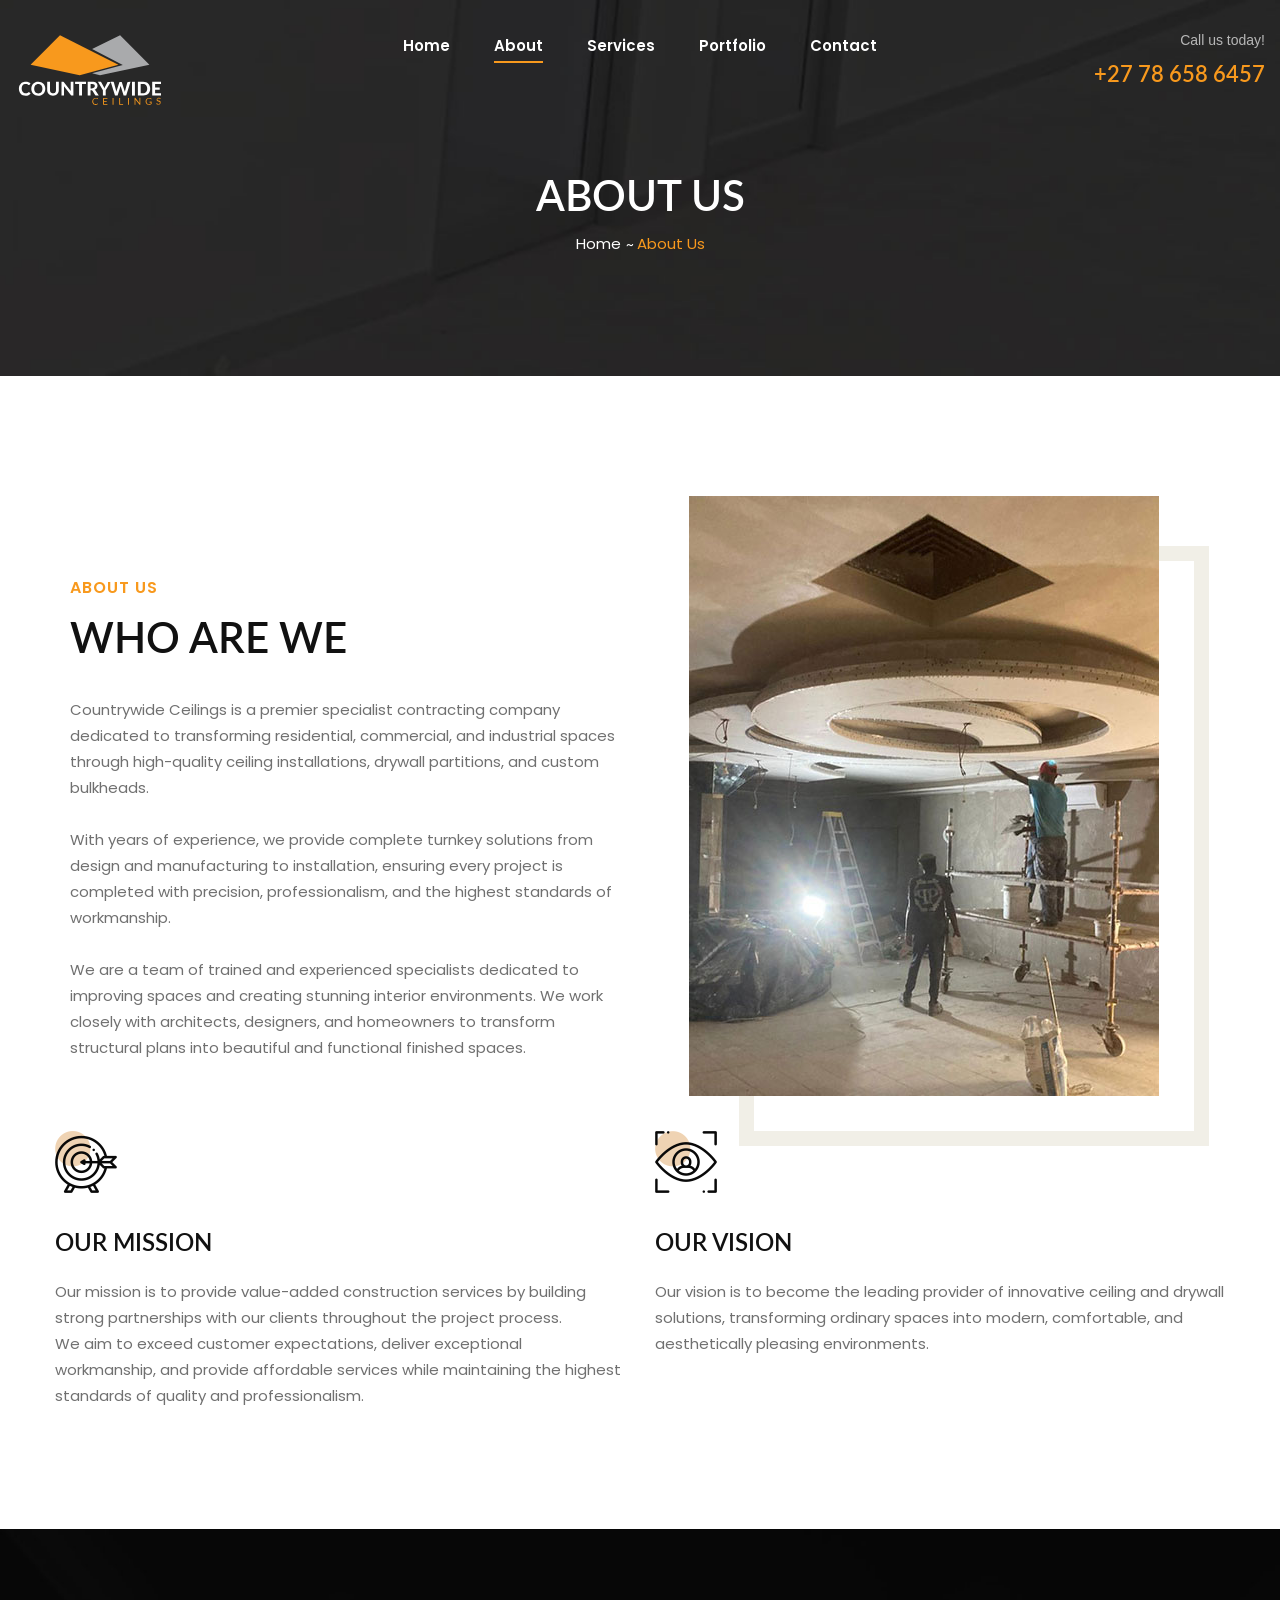
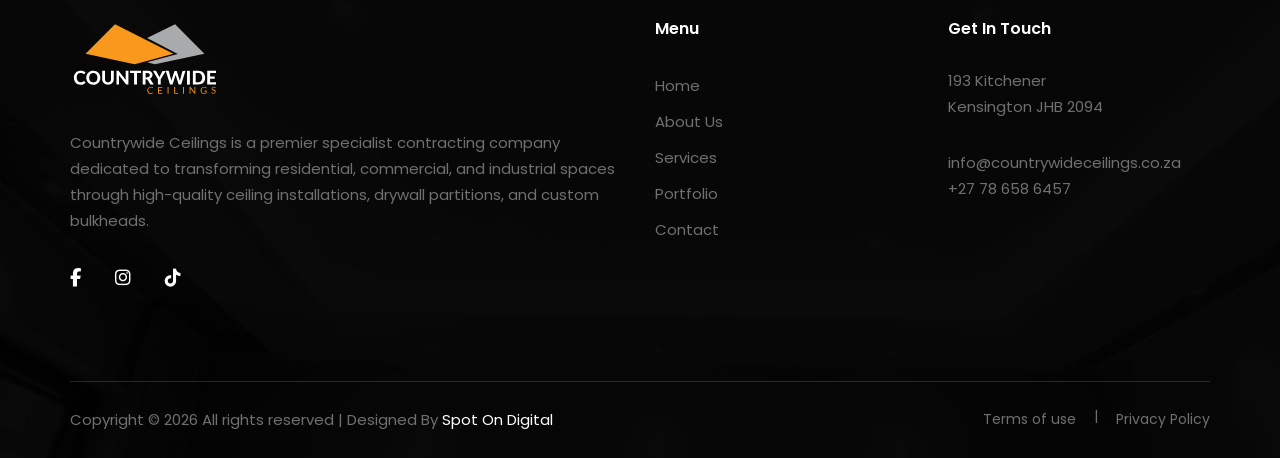
==== about.html @ bb330048 "Add files via upload" ====
<!DOCTYPE html>
<html lang="zxx">

<head>
    <meta charset="UTF-8">
    <meta name="description" content="Countrywide Ceilings">
    <meta name="keywords" content="Ceilingsl">
    <meta name="viewport" content="width=device-width, initial-scale=1.0">
    <meta http-equiv="X-UA-Compatible" content="ie=edge">
    <title>About Us</title>
    
    <!-- Favicon -->
    <link href="img/favicon.png" rel="icon">

    <!-- Google Font -->
    <link href="https://fonts.googleapis.com/css2?family=Poppins:wght@300;400;500;600;700;800;900&display=swap"
    rel="stylesheet">
    <link href="https://fonts.googleapis.com/css2?family=Lato:wght@300;400;700;900&display=swap" rel="stylesheet">

    <!-- Css Styles -->
    <link rel="stylesheet" href="css/bootstrap.min.css" type="text/css">
    <link rel="stylesheet" href="css/font-awesome.min.css" type="text/css">
    <link rel="stylesheet" href="css/elegant-icons.css" type="text/css">
    <link rel="stylesheet" href="css/owl.carousel.min.css" type="text/css">
    <link rel="stylesheet" href="css/slicknav.min.css" type="text/css">
    <link rel="stylesheet" href="css/slick.css" type="text/css">
    <link rel="stylesheet" href="css/style.css" type="text/css">
    <link rel="stylesheet" href="https://cdnjs.cloudflare.com/ajax/libs/font-awesome/6.5.0/css/all.min.css">
</head>

<body>
    <!-- Page Preloder -->
    <div id="preloder">
        <div class="loader"></div>
    </div>

    <!-- Offcanvas Menu Begin -->
    <div class="offcanvas-menu-overlay"></div>
    <div class="offcanvas-menu-wrapper">
        <div class="offcanvas__logo">
            <a href="#"><img src="img/logo.png" alt=""></a>
        </div>
        <div id="mobile-menu-wrap"></div>
        <div class="offcanvas__widget">
            <span>Call us for any questions</span>
            <h4>+01 123 456 789</h4>
        </div>
    </div>
    <!-- Offcanvas Menu End -->

    <!-- Header Section Begin -->
    <header class="header">
        <div class="container-fluid">
            <div class="row">
                <div class="col-lg-3">
                    <div class="header__logo">
                        <a href="#"><img src="img/logo-white.svg" alt="Logo" style="display:block;width:150px;height:80px;"></a>
                    </div>
                </div>
                <div class="col-lg-6">
                    <nav class="header__menu mobile-menu">
                        <ul>
                            <li><a href="index.html">Home</a></li> 
                            <li class="active"><a href="about.html">About</a></li>
                            <li><a href="services.html">Services</a></li>
                            <li><a href="#">Portfolio</a>
                                <ul class="dropdown">
                                    <li><a href="ceilings.html">Ceilings</a></li>
                                    <li><a href="bulkhead.html">Bulkhead Designs</a></li>
                                    <li><a href="drywall.html">Drywall</a></li>
                                    <li><a href="venetian-paint.html">Venetian Plaster</a></li>
                                </ul>
                            </li>
                            <li><a href="contact.html">Contact</a></li>
                        </ul>
                    </nav>
                </div>
                <div class="col-lg-3">
                    <div class="header__widget">
                        <span>Call us today!</span>
                        <h4>+27 78 658 6457</h4>
                    </div>
                </div>
            </div>
            <div class="canvas__open"><i class="fa fa-bars"></i></div>
        </div>
    </header>
    <!-- Header Section End -->

    <!-- Breadcrumb Section Begin -->
    <div class="breadcrumb-option spad set-bg" data-setbg="img/breadcrumb-bg.jpg">
        <div class="container">
            <div class="row">
                <div class="col-lg-12 text-center">
                    <div class="breadcrumb__text">
                        <h2>About Us</h2>
                        <div class="breadcrumb__links">
                            <a href="./index.html">Home</a>
                            <span>About Us</span>
                        </div>
                    </div>
                </div>
            </div>
        </div>
    </div>
    <!-- Breadcrumb Section End -->

    <!-- About Page Section Begin -->
    <section class="about-page spad">
        <div class="container">
            <div class="row">
                <div class="col-lg-6">
                    <div class="about__text">
                        <div class="section-title">
                            <span>About Us</span>
                            <h2>who are we</h2>
                        </div>
                        <div class="about__para__text">
                            <p>Countrywide Ceilings is a premier specialist contracting company dedicated to transforming residential, commercial, and industrial spaces through high-quality ceiling installations, drywall partitions, and custom bulkheads.</p>
                            <p>With years of experience, we provide complete turnkey solutions from design and manufacturing to installation, ensuring every project is completed with precision, professionalism, and the highest standards of workmanship.</p>
                            <p>We are a team of trained and experienced specialists dedicated to improving
          spaces and creating stunning interior environments. We work closely with
          architects, designers, and homeowners to transform structural plans into
          beautiful and functional finished spaces.</p>
                        </div>
                   
                    </div>
                </div>
                <div class="col-lg-6">
                    <div class="about__pic">
                        <div class="about__pic__inner">
                            <img src="img/about-pic.jpg" alt="">
                        </div>
                    </div>
                </div>
               
                   
                        
                        <div class="row">
                            <div class="col-lg-6 col-md-6 col-sm-6">
                                <div class="services__item">
                                    <img src="img/services/services-5.png" alt="">
                                    <h4>Our Mission</h4>
                                    <p>Our mission is to provide value-added construction services by building
          strong partnerships with our clients throughout the project process.</p>
                                    <p>
          We aim to exceed customer expectations, deliver exceptional workmanship,
          and provide affordable services while maintaining the highest standards
          of quality and professionalism.
        </p>
                                </div>
                            </div>
                            <div class="col-lg-6 col-md-6 col-sm-6">
                                <div class="services__item">
                                    <img src="img/services/services-6.png" alt="">
                                    <h4>Our Vision</h4>
                                    <p>Our vision is to become the leading provider of innovative ceiling and
          drywall solutions, transforming ordinary spaces into modern, comfortable,
          and aesthetically pleasing environments.</p>
                                </div>
                            </div>
                        </div>
                  
              
            </div>
        </div>
    </section>
    <!-- About Page Section End -->

   
    <!-- Footer Section Begin -->
    <footer class="footer set-bg" data-setbg="img/footer-bg.jpg">
        <div class="container">
            
            <div class="row">
                <div class="col-md-6">
                    <div class="footer__about">
                        <div class="footer__logo">
                            <a href="#"><img src="img/logo-white.svg" alt="Logo" style="display:block;width:150px;height:80px;"></a>
                        </div>
                        <p>Countrywide Ceilings is a premier specialist contracting company dedicated to transforming residential, commercial, and industrial spaces through high-quality ceiling installations, drywall partitions, and custom bulkheads.</p>
                        
                        <div class="footer__social">
                        <a href="#"><i class="fab fa-facebook-f"></i></a>
                        <a href="#"><i class="fab fa-instagram"></i></a>
                        <a href="#"><i class="fab fa-tiktok"></i></a>
                    </div>
                    </div>
                </div>
                <div class="col-md-3">
                    <div class="footer__widget">
                        <h6>Menu</h6>
                        <ul><li><a href="#">Home</a></li>
                            <li><a href="#">About Us</a></li>
                            <li><a href="#">Services</a></li>
                            <li><a href="#">Portfolio</a></li>
                            <li><a href="#">Contact</a></li>
                            
                        </ul>
                    </div>
                </div>
                
                <div class="col-md-3">
                    <div class="footer__address">
                        <h6>Get In Touch</h6>
                        <p>193 Kitchener  <br />Kensington JHB 2094</p>
                        <ul>
                            <li>info@countrywideceilings.co.za</li>
                            <li>+27 78 658 6457</li>
                        </ul>
                    </div>
                </div>
            </div>
            <div class="copyright">
                <div class="row">
                    <div class="col-lg-8 col-md-7">
                        <div class="copyright__text">
                            <p>Copyright © <script>
                                document.write(new Date().getFullYear());
                            </script> All rights reserved | Designed By <a href="https://spotondigital.co.za"
                            target="_blank">Spot On Digital</a>
                        </p>
                    </div>
                </div>
                <div class="col-lg-4 col-md-5">
                    <div class="copyright__widget">
                        <a href="#">Terms of use</a>
                        <a href="#">Privacy Policy</a>
                    </div>
                </div>
            </div>
        </div>
    </div>
</footer>
<!-- Footer Section End -->

<!-- Js Plugins -->
<script src="js/jquery-3.3.1.min.js"></script>
<script src="js/bootstrap.min.js"></script>
<script src="js/jquery.slicknav.js"></script>
<script src="js/owl.carousel.min.js"></script>
<script src="js/slick.min.js"></script>
<script src="js/main.js"></script>
</body>

</html>
---- css/elegant-icons.css ----
@font-face {
	font-family: 'ElegantIcons';
	src:url('../fonts/ElegantIcons.eot');
	src:url('../fonts/ElegantIcons.eot?#iefix') format('embedded-opentype'),
		url('../fonts/ElegantIcons.woff') format('woff'),
		url('../fonts/ElegantIcons.ttf') format('truetype'),
		url('../fonts/ElegantIcons.svg#ElegantIcons') format('svg');
	font-weight: normal;
	font-style: normal;
}

/* Use the following CSS code if you want to use data attributes for inserting your icons */
[data-icon]:before {
	font-family: 'ElegantIcons';
	content: attr(data-icon);
	speak: none;
	font-weight: normal;
	font-variant: normal;
	text-transform: none;
	line-height: 1;
	-webkit-font-smoothing: antialiased;
	-moz-osx-font-smoothing: grayscale;
}

/* Use the following CSS code if you want to have a class per icon */
/*
Instead of a list of all class selectors,
you can use the generic selector below, but it's slower:
[class*="your-class-prefix"] {
*/
.arrow_up, .arrow_down, .arrow_left, .arrow_right, .arrow_left-up, .arrow_right-up, .arrow_right-down, .arrow_left-down, .arrow-up-down, .arrow_up-down_alt, .arrow_left-right_alt, .arrow_left-right, .arrow_expand_alt2, .arrow_expand_alt, .arrow_condense, .arrow_expand, .arrow_move, .arrow_carrot-up, .arrow_carrot-down, .arrow_carrot-left, .arrow_carrot-right, .arrow_carrot-2up, .arrow_carrot-2down, .arrow_carrot-2left, .arrow_carrot-2right, .arrow_carrot-up_alt2, .arrow_carrot-down_alt2, .arrow_carrot-left_alt2, .arrow_carrot-right_alt2, .arrow_carrot-2up_alt2, .arrow_carrot-2down_alt2, .arrow_carrot-2left_alt2, .arrow_carrot-2right_alt2, .arrow_triangle-up, .arrow_triangle-down, .arrow_triangle-left, .arrow_triangle-right, .arrow_triangle-up_alt2, .arrow_triangle-down_alt2, .arrow_triangle-left_alt2, .arrow_triangle-right_alt2, .arrow_back, .icon_minus-06, .icon_plus, .icon_close, .icon_check, .icon_minus_alt2, .icon_plus_alt2, .icon_close_alt2, .icon_check_alt2, .icon_zoom-out_alt, .icon_zoom-in_alt, .icon_search, .icon_box-empty, .icon_box-selected, .icon_minus-box, .icon_plus-box, .icon_box-checked, .icon_circle-empty, .icon_circle-slelected, .icon_stop_alt2, .icon_stop, .icon_pause_alt2, .icon_pause, .icon_menu, .icon_menu-square_alt2, .icon_menu-circle_alt2, .icon_ul, .icon_ol, .icon_adjust-horiz, .icon_adjust-vert, .icon_document_alt, .icon_documents_alt, .icon_pencil, .icon_pencil-edit_alt, .icon_pencil-edit, .icon_folder-alt, .icon_folder-open_alt, .icon_folder-add_alt, .icon_info_alt, .icon_error-oct_alt, .icon_error-circle_alt, .icon_error-triangle_alt, .icon_question_alt2, .icon_question, .icon_comment_alt, .icon_chat_alt, .icon_vol-mute_alt, .icon_volume-low_alt, .icon_volume-high_alt, .icon_quotations, .icon_quotations_alt2, .icon_clock_alt, .icon_lock_alt, .icon_lock-open_alt, .icon_key_alt, .icon_cloud_alt, .icon_cloud-upload_alt, .icon_cloud-download_alt, .icon_image, .icon_images, .icon_lightbulb_alt, .icon_gift_alt, .icon_house_alt, .icon_genius, .icon_mobile, .icon_tablet, .icon_laptop, .icon_desktop, .icon_camera_alt, .icon_mail_alt, .icon_cone_alt, .icon_ribbon_alt, .icon_bag_alt, .icon_creditcard, .icon_cart_alt, .icon_paperclip, .icon_tag_alt, .icon_tags_alt, .icon_trash_alt, .icon_cursor_alt, .icon_mic_alt, .icon_compass_alt, .icon_pin_alt, .icon_pushpin_alt, .icon_map_alt, .icon_drawer_alt, .icon_toolbox_alt, .icon_book_alt, .icon_calendar, .icon_film, .icon_table, .icon_contacts_alt, .icon_headphones, .icon_lifesaver, .icon_piechart, .icon_refresh, .icon_link_alt, .icon_link, .icon_loading, .icon_blocked, .icon_archive_alt, .icon_heart_alt, .icon_star_alt, .icon_star-half_alt, .icon_star, .icon_star-half, .icon_tools, .icon_tool, .icon_cog, .icon_cogs, .arrow_up_alt, .arrow_down_alt, .arrow_left_alt, .arrow_right_alt, .arrow_left-up_alt, .arrow_right-up_alt, .arrow_right-down_alt, .arrow_left-down_alt, .arrow_condense_alt, .arrow_expand_alt3, .arrow_carrot_up_alt, .arrow_carrot-down_alt, .arrow_carrot-left_alt, .arrow_carrot-right_alt, .arrow_carrot-2up_alt, .arrow_carrot-2dwnn_alt, .arrow_carrot-2left_alt, .arrow_carrot-2right_alt, .arrow_triangle-up_alt, .arrow_triangle-down_alt, .arrow_triangle-left_alt, .arrow_triangle-right_alt, .icon_minus_alt, .icon_plus_alt, .icon_close_alt, .icon_check_alt, .icon_zoom-out, .icon_zoom-in, .icon_stop_alt, .icon_menu-square_alt, .icon_menu-circle_alt, .icon_document, .icon_documents, .icon_pencil_alt, .icon_folder, .icon_folder-open, .icon_folder-add, .icon_folder_upload, .icon_folder_download, .icon_info, .icon_error-circle, .icon_error-oct, .icon_error-triangle, .icon_question_alt, .icon_comment, .icon_chat, .icon_vol-mute, .icon_volume-low, .icon_volume-high, .icon_quotations_alt, .icon_clock, .icon_lock, .icon_lock-open, .icon_key, .icon_cloud, .icon_cloud-upload, .icon_cloud-download, .icon_lightbulb, .icon_gift, .icon_house, .icon_camera, .icon_mail, .icon_cone, .icon_ribbon, .icon_bag, .icon_cart, .icon_tag, .icon_tags, .icon_trash, .icon_cursor, .icon_mic, .icon_compass, .icon_pin, .icon_pushpin, .icon_map, .icon_drawer, .icon_toolbox, .icon_book, .icon_contacts, .icon_archive, .icon_heart, .icon_profile, .icon_group, .icon_grid-2x2, .icon_grid-3x3, .icon_music, .icon_pause_alt, .icon_phone, .icon_upload, .icon_download, .social_facebook, .social_twitter, .social_pinterest, .social_googleplus, .social_tumblr, .social_tumbleupon, .social_wordpress, .social_instagram, .social_dribbble, .social_vimeo, .social_linkedin, .social_rss, .social_deviantart, .social_share, .social_myspace, .social_skype, .social_youtube, .social_picassa, .social_googledrive, .social_flickr, .social_blogger, .social_spotify, .social_delicious, .social_facebook_circle, .social_twitter_circle, .social_pinterest_circle, .social_googleplus_circle, .social_tumblr_circle, .social_stumbleupon_circle, .social_wordpress_circle, .social_instagram_circle, .social_dribbble_circle, .social_vimeo_circle, .social_linkedin_circle, .social_rss_circle, .social_deviantart_circle, .social_share_circle, .social_myspace_circle, .social_skype_circle, .social_youtube_circle, .social_picassa_circle, .social_googledrive_alt2, .social_flickr_circle, .social_blogger_circle, .social_spotify_circle, .social_delicious_circle, .social_facebook_square, .social_twitter_square, .social_pinterest_square, .social_googleplus_square, .social_tumblr_square, .social_stumbleupon_square, .social_wordpress_square, .social_instagram_square, .social_dribbble_square, .social_vimeo_square, .social_linkedin_square, .social_rss_square, .social_deviantart_square, .social_share_square, .social_myspace_square, .social_skype_square, .social_youtube_square, .social_picassa_square, .social_googledrive_square, .social_flickr_square, .social_blogger_square, .social_spotify_square, .social_delicious_square, .icon_printer, .icon_calulator, .icon_building, .icon_floppy, .icon_drive, .icon_search-2, .icon_id, .icon_id-2, .icon_puzzle, .icon_like, .icon_dislike, .icon_mug, .icon_currency, .icon_wallet, .icon_pens, .icon_easel, .icon_flowchart, .icon_datareport, .icon_briefcase, .icon_shield, .icon_percent, .icon_globe, .icon_globe-2, .icon_target, .icon_hourglass, .icon_balance, .icon_rook, .icon_printer-alt, .icon_calculator_alt, .icon_building_alt, .icon_floppy_alt, .icon_drive_alt, .icon_search_alt, .icon_id_alt, .icon_id-2_alt, .icon_puzzle_alt, .icon_like_alt, .icon_dislike_alt, .icon_mug_alt, .icon_currency_alt, .icon_wallet_alt, .icon_pens_alt, .icon_easel_alt, .icon_flowchart_alt, .icon_datareport_alt, .icon_briefcase_alt, .icon_shield_alt, .icon_percent_alt, .icon_globe_alt, .icon_clipboard {
	font-family: 'ElegantIcons';
	speak: none;
	font-style: normal;
	font-weight: normal;
	font-variant: normal;
	text-transform: none;
	line-height: 1;
	-webkit-font-smoothing: antialiased;
}
.arrow_up:before {
	content: "\21";
}
.arrow_down:before {
	content: "\22";
}
.arrow_left:before {
	content: "\23";
}
.arrow_right:before {
	content: "\24";
}
.arrow_left-up:before {
	content: "\25";
}
.arrow_right-up:before {
	content: "\26";
}
.arrow_right-down:before {
	content: "\27";
}
.arrow_left-down:before {
	content: "\28";
}
.arrow-up-down:before {
	content: "\29";
}
.arrow_up-down_alt:before {
	content: "\2a";
}
.arrow_left-right_alt:before {
	content: "\2b";
}
.arrow_left-right:before {
	content: "\2c";
}
.arrow_expand_alt2:before {
	content: "\2d";
}
.arrow_expand_alt:before {
	content: "\2e";
}
.arrow_condense:before {
	content: "\2f";
}
.arrow_expand:before {
	content: "\30";
}
.arrow_move:before {
	content: "\31";
}
.arrow_carrot-up:before {
	content: "\32";
}
.arrow_carrot-down:before {
	content: "\33";
}
.arrow_carrot-left:before {
	content: "\34";
}
.arrow_carrot-right:before {
	content: "\35";
}
.arrow_carrot-2up:before {
	content: "\36";
}
.arrow_carrot-2down:before {
	content: "\37";
}
.arrow_carrot-2left:before {
	content: "\38";
}
.arrow_carrot-2right:before {
	content: "\39";
}
.arrow_carrot-up_alt2:before {
	content: "\3a";
}
.arrow_carrot-down_alt2:before {
	content: "\3b";
}
.arrow_carrot-left_alt2:before {
	content: "\3c";
}
.arrow_carrot-right_alt2:before {
	content: "\3d";
}
.arrow_carrot-2up_alt2:before {
	content: "\3e";
}
.arrow_carrot-2down_alt2:before {
	content: "\3f";
}
.arrow_carrot-2left_alt2:before {
	content: "\40";
}
.arrow_carrot-2right_alt2:before {
	content: "\41";
}
.arrow_triangle-up:before {
	content: "\42";
}
.arrow_triangle-down:before {
	content: "\43";
}
.arrow_triangle-left:before {
	content: "\44";
}
.arrow_triangle-right:before {
	content: "\45";
}
.arrow_triangle-up_alt2:before {
	content: "\46";
}
.arrow_triangle-down_alt2:before {
	content: "\47";
}
.arrow_triangle-left_alt2:before {
	content: "\48";
}
.arrow_triangle-right_alt2:before {
	content: "\49";
}
.arrow_back:before {
	content: "\4a";
}
.icon_minus-06:before {
	content: "\4b";
}
.icon_plus:before {
	content: "\4c";
}
.icon_close:before {
	content: "\4d";
}
.icon_check:before {
	content: "\4e";
}
.icon_minus_alt2:before {
	content: "\4f";
}
.icon_plus_alt2:before {
	content: "\50";
}
.icon_close_alt2:before {
	content: "\51";
}
.icon_check_alt2:before {
	content: "\52";
}
.icon_zoom-out_alt:before {
	content: "\53";
}
.icon_zoom-in_alt:before {
	content: "\54";
}
.icon_search:before {
	content: "\55";
}
.icon_box-empty:before {
	content: "\56";
}
.icon_box-selected:before {
	content: "\57";
}
.icon_minus-box:before {
	content: "\58";
}
.icon_plus-box:before {
	content: "\59";
}
.icon_box-checked:before {
	content: "\5a";
}
.icon_circle-empty:before {
	content: "\5b";
}
.icon_circle-slelected:before {
	content: "\5c";
}
.icon_stop_alt2:before {
	content: "\5d";
}
.icon_stop:before {
	content: "\5e";
}
.icon_pause_alt2:before {
	content: "\5f";
}
.icon_pause:before {
	content: "\60";
}
.icon_menu:before {
	content: "\61";
}
.icon_menu-square_alt2:before {
	content: "\62";
}
.icon_menu-circle_alt2:before {
	content: "\63";
}
.icon_ul:before {
	content: "\64";
}
.icon_ol:before {
	content: "\65";
}
.icon_adjust-horiz:before {
	content: "\66";
}
.icon_adjust-vert:before {
	content: "\67";
}
.icon_document_alt:before {
	content: "\68";
}
.icon_documents_alt:before {
	content: "\69";
}
.icon_pencil:before {
	content: "\6a";
}
.icon_pencil-edit_alt:before {
	content: "\6b";
}
.icon_pencil-edit:before {
	content: "\6c";
}
.icon_folder-alt:before {
	content: "\6d";
}
.icon_folder-open_alt:before {
	content: "\6e";
}
.icon_folder-add_alt:before {
	content: "\6f";
}
.icon_info_alt:before {
	content: "\70";
}
.icon_error-oct_alt:before {
	content: "\71";
}
.icon_error-circle_alt:before {
	content: "\72";
}
.icon_error-triangle_alt:before {
	content: "\73";
}
.icon_question_alt2:before {
	content: "\74";
}
.icon_question:before {
	content: "\75";
}
.icon_comment_alt:before {
	content: "\76";
}
.icon_chat_alt:before {
	content: "\77";
}
.icon_vol-mute_alt:before {
	content: "\78";
}
.icon_volume-low_alt:before {
	content: "\79";
}
.icon_volume-high_alt:before {
	content: "\7a";
}
.icon_quotations:before {
	content: "\7b";
}
.icon_quotations_alt2:before {
	content: "\7c";
}
.icon_clock_alt:before {
	content: "\7d";
}
.icon_lock_alt:before {
	content: "\7e";
}
.icon_lock-open_alt:before {
	content: "\e000";
}
.icon_key_alt:before {
	content: "\e001";
}
.icon_cloud_alt:before {
	content: "\e002";
}
.icon_cloud-upload_alt:before {
	content: "\e003";
}
.icon_cloud-download_alt:before {
	content: "\e004";
}
.icon_image:before {
	content: "\e005";
}
.icon_images:before {
	content: "\e006";
}
.icon_lightbulb_alt:before {
	content: "\e007";
}
.icon_gift_alt:before {
	content: "\e008";
}
.icon_house_alt:before {
	content: "\e009";
}
.icon_genius:before {
	content: "\e00a";
}
.icon_mobile:before {
	content: "\e00b";
}
.icon_tablet:before {
	content: "\e00c";
}
.icon_laptop:before {
	content: "\e00d";
}
.icon_desktop:before {
	content: "\e00e";
}
.icon_camera_alt:before {
	content: "\e00f";
}
.icon_mail_alt:before {
	content: "\e010";
}
.icon_cone_alt:before {
	content: "\e011";
}
.icon_ribbon_alt:before {
	content: "\e012";
}
.icon_bag_alt:before {
	content: "\e013";
}
.icon_creditcard:before {
	content: "\e014";
}
.icon_cart_alt:before {
	content: "\e015";
}
.icon_paperclip:before {
	content: "\e016";
}
.icon_tag_alt:before {
	content: "\e017";
}
.icon_tags_alt:before {
	content: "\e018";
}
.icon_trash_alt:before {
	content: "\e019";
}
.icon_cursor_alt:before {
	content: "\e01a";
}
.icon_mic_alt:before {
	content: "\e01b";
}
.icon_compass_alt:before {
	content: "\e01c";
}
.icon_pin_alt:before {
	content: "\e01d";
}
.icon_pushpin_alt:before {
	content: "\e01e";
}
.icon_map_alt:before {
	content: "\e01f";
}
.icon_drawer_alt:before {
	content: "\e020";
}
.icon_toolbox_alt:before {
	content: "\e021";
}
.icon_book_alt:before {
	content: "\e022";
}
.icon_calendar:before {
	content: "\e023";
}
.icon_film:before {
	content: "\e024";
}
.icon_table:before {
	content: "\e025";
}
.icon_contacts_alt:before {
	content: "\e026";
}
.icon_headphones:before {
	content: "\e027";
}
.icon_lifesaver:before {
	content: "\e028";
}
.icon_piechart:before {
	content: "\e029";
}
.icon_refresh:before {
	content: "\e02a";
}
.icon_link_alt:before {
	content: "\e02b";
}
.icon_link:before {
	content: "\e02c";
}
.icon_loading:before {
	content: "\e02d";
}
.icon_blocked:before {
	content: "\e02e";
}
.icon_archive_alt:before {
	content: "\e02f";
}
.icon_heart_alt:before {
	content: "\e030";
}
.icon_star_alt:before {
	content: "\e031";
}
.icon_star-half_alt:before {
	content: "\e032";
}
.icon_star:before {
	content: "\e033";
}
.icon_star-half:before {
	content: "\e034";
}
.icon_tools:before {
	content: "\e035";
}
.icon_tool:before {
	content: "\e036";
}
.icon_cog:before {
	content: "\e037";
}
.icon_cogs:before {
	content: "\e038";
}
.arrow_up_alt:before {
	content: "\e039";
}
.arrow_down_alt:before {
	content: "\e03a";
}
.arrow_left_alt:before {
	content: "\e03b";
}
.arrow_right_alt:before {
	content: "\e03c";
}
.arrow_left-up_alt:before {
	content: "\e03d";
}
.arrow_right-up_alt:before {
	content: "\e03e";
}
.arrow_right-down_alt:before {
	content: "\e03f";
}
.arrow_left-down_alt:before {
	content: "\e040";
}
.arrow_condense_alt:before {
	content: "\e041";
}
.arrow_expand_alt3:before {
	content: "\e042";
}
.arrow_carrot_up_alt:before {
	content: "\e043";
}
.arrow_carrot-down_alt:before {
	content: "\e044";
}
.arrow_carrot-left_alt:before {
	content: "\e045";
}
.arrow_carrot-right_alt:before {
	content: "\e046";
}
.arrow_carrot-2up_alt:before {
	content: "\e047";
}
.arrow_carrot-2dwnn_alt:before {
	content: "\e048";
}
.arrow_carrot-2left_alt:before {
	content: "\e049";
}
.arrow_carrot-2right_alt:before {
	content: "\e04a";
}
.arrow_triangle-up_alt:before {
	content: "\e04b";
}
.arrow_triangle-down_alt:before {
	content: "\e04c";
}
.arrow_triangle-left_alt:before {
	content: "\e04d";
}
.arrow_triangle-right_alt:before {
	content: "\e04e";
}
.icon_minus_alt:before {
	content: "\e04f";
}
.icon_plus_alt:before {
	content: "\e050";
}
.icon_close_alt:before {
	content: "\e051";
}
.icon_check_alt:before {
	content: "\e052";
}
.icon_zoom-out:before {
	content: "\e053";
}
.icon_zoom-in:before {
	content: "\e054";
}
.icon_stop_alt:before {
	content: "\e055";
}
.icon_menu-square_alt:before {
	content: "\e056";
}
.icon_menu-circle_alt:before {
	content: "\e057";
}
.icon_document:before {
	content: "\e058";
}
.icon_documents:before {
	content: "\e059";
}
.icon_pencil_alt:before {
	content: "\e05a";
}
.icon_folder:before {
	content: "\e05b";
}
.icon_folder-open:before {
	content: "\e05c";
}
.icon_folder-add:before {
	content: "\e05d";
}
.icon_folder_upload:before {
	content: "\e05e";
}
.icon_folder_download:before {
	content: "\e05f";
}
.icon_info:before {
	content: "\e060";
}
.icon_error-circle:before {
	content: "\e061";
}
.icon_error-oct:before {
	content: "\e062";
}
.icon_error-triangle:before {
	content: "\e063";
}
.icon_question_alt:before {
	content: "\e064";
}
.icon_comment:before {
	content: "\e065";
}
.icon_chat:before {
	content: "\e066";
}
.icon_vol-mute:before {
	content: "\e067";
}
.icon_volume-low:before {
	content: "\e068";
}
.icon_volume-high:before {
	content: "\e069";
}
.icon_quotations_alt:before {
	content: "\e06a";
}
.icon_clock:before {
	content: "\e06b";
}
.icon_lock:before {
	content: "\e06c";
}
.icon_lock-open:before {
	content: "\e06d";
}
.icon_key:before {
	content: "\e06e";
}
.icon_cloud:before {
	content: "\e06f";
}
.icon_cloud-upload:before {
	content: "\e070";
}
.icon_cloud-download:before {
	content: "\e071";
}
.icon_lightbulb:before {
	content: "\e072";
}
.icon_gift:before {
	content: "\e073";
}
.icon_house:before {
	content: "\e074";
}
.icon_camera:before {
	content: "\e075";
}
.icon_mail:before {
	content: "\e076";
}
.icon_cone:before {
	content: "\e077";
}
.icon_ribbon:before {
	content: "\e078";
}
.icon_bag:before {
	content: "\e079";
}
.icon_cart:before {
	content: "\e07a";
}
.icon_tag:before {
	content: "\e07b";
}
.icon_tags:before {
	content: "\e07c";
}
.icon_trash:before {
	content: "\e07d";
}
.icon_cursor:before {
	content: "\e07e";
}
.icon_mic:before {
	content: "\e07f";
}
.icon_compass:before {
	content: "\e080";
}
.icon_pin:before {
	content: "\e081";
}
.icon_pushpin:before {
	content: "\e082";
}
.icon_map:before {
	content: "\e083";
}
.icon_drawer:before {
	content: "\e084";
}
.icon_toolbox:before {
	content: "\e085";
}
.icon_book:before {
	content: "\e086";
}
.icon_contacts:before {
	content: "\e087";
}
.icon_archive:before {
	content: "\e088";
}
.icon_heart:before {
	content: "\e089";
}
.icon_profile:before {
	content: "\e08a";
}
.icon_group:before {
	content: "\e08b";
}
.icon_grid-2x2:before {
	content: "\e08c";
}
.icon_grid-3x3:before {
	content: "\e08d";
}
.icon_music:before {
	content: "\e08e";
}
.icon_pause_alt:before {
	content: "\e08f";
}
.icon_phone:before {
	content: "\e090";
}
.icon_upload:before {
	content: "\e091";
}
.icon_download:before {
	content: "\e092";
}
.social_facebook:before {
	content: "\e093";
}
.social_twitter:before {
	content: "\e094";
}
.social_pinterest:before {
	content: "\e095";
}
.social_googleplus:before {
	content: "\e096";
}
.social_tumblr:before {
	content: "\e097";
}
.social_tumbleupon:before {
	content: "\e098";
}
.social_wordpress:before {
	content: "\e099";
}
.social_instagram:before {
	content: "\e09a";
}
.social_dribbble:before {
	content: "\e09b";
}
.social_vimeo:before {
	content: "\e09c";
}
.social_linkedin:before {
	content: "\e09d";
}
.social_rss:before {
	content: "\e09e";
}
.social_deviantart:before {
	content: "\e09f";
}
.social_share:before {
	content: "\e0a0";
}
.social_myspace:before {
	content: "\e0a1";
}
.social_skype:before {
	content: "\e0a2";
}
.social_youtube:before {
	content: "\e0a3";
}
.social_picassa:before {
	content: "\e0a4";
}
.social_googledrive:before {
	content: "\e0a5";
}
.social_flickr:before {
	content: "\e0a6";
}
.social_blogger:before {
	content: "\e0a7";
}
.social_spotify:before {
	content: "\e0a8";
}
.social_delicious:before {
	content: "\e0a9";
}
.social_facebook_circle:before {
	content: "\e0aa";
}
.social_twitter_circle:before {
	content: "\e0ab";
}
.social_pinterest_circle:before {
	content: "\e0ac";
}
.social_googleplus_circle:before {
	content: "\e0ad";
}
.social_tumblr_circle:before {
	content: "\e0ae";
}
.social_stumbleupon_circle:before {
	content: "\e0af";
}
.social_wordpress_circle:before {
	content: "\e0b0";
}
.social_instagram_circle:before {
	content: "\e0b1";
}
.social_dribbble_circle:before {
	content: "\e0b2";
}
.social_vimeo_circle:before {
	content: "\e0b3";
}
.social_linkedin_circle:before {
	content: "\e0b4";
}
.social_rss_circle:before {
	content: "\e0b5";
}
.social_deviantart_circle:before {
	content: "\e0b6";
}
.social_share_circle:before {
	content: "\e0b7";
}
.social_myspace_circle:before {
	content: "\e0b8";
}
.social_skype_circle:before {
	content: "\e0b9";
}
.social_youtube_circle:before {
	content: "\e0ba";
}
.social_picassa_circle:before {
	content: "\e0bb";
}
.social_googledrive_alt2:before {
	content: "\e0bc";
}
.social_flickr_circle:before {
	content: "\e0bd";
}
.social_blogger_circle:before {
	content: "\e0be";
}
.social_spotify_circle:before {
	content: "\e0bf";
}
.social_delicious_circle:before {
	content: "\e0c0";
}
.social_facebook_square:before {
	content: "\e0c1";
}
.social_twitter_square:before {
	content: "\e0c2";
}
.social_pinterest_square:before {
	content: "\e0c3";
}
.social_googleplus_square:before {
	content: "\e0c4";
}
.social_tumblr_square:before {
	content: "\e0c5";
}
.social_stumbleupon_square:before {
	content: "\e0c6";
}
.social_wordpress_square:before {
	content: "\e0c7";
}
.social_instagram_square:before {
	content: "\e0c8";
}
.social_dribbble_square:before {
	content: "\e0c9";
}
.social_vimeo_square:before {
	content: "\e0ca";
}
.social_linkedin_square:before {
	content: "\e0cb";
}
.social_rss_square:before {
	content: "\e0cc";
}
.social_deviantart_square:before {
	content: "\e0cd";
}
.social_share_square:before {
	content: "\e0ce";
}
.social_myspace_square:before {
	content: "\e0cf";
}
.social_skype_square:before {
	content: "\e0d0";
}
.social_youtube_square:before {
	content: "\e0d1";
}
.social_picassa_square:before {
	content: "\e0d2";
}
.social_googledrive_square:before {
	content: "\e0d3";
}
.social_flickr_square:before {
	content: "\e0d4";
}
.social_blogger_square:before {
	content: "\e0d5";
}
.social_spotify_square:before {
	content: "\e0d6";
}
.social_delicious_square:before {
	content: "\e0d7";
}
.icon_printer:before {
	content: "\e103";
}
.icon_calulator:before {
	content: "\e0ee";
}
.icon_building:before {
	content: "\e0ef";
}
.icon_floppy:before {
	content: "\e0e8";
}
.icon_drive:before {
	content: "\e0ea";
}
.icon_search-2:before {
	content: "\e101";
}
.icon_id:before {
	content: "\e107";
}
.icon_id-2:before {
	content: "\e108";
}
.icon_puzzle:before {
	content: "\e102";
}
.icon_like:before {
	content: "\e106";
}
.icon_dislike:before {
	content: "\e0eb";
}
.icon_mug:before {
	content: "\e105";
}
.icon_currency:before {
	content: "\e0ed";
}
.icon_wallet:before {
	content: "\e100";
}
.icon_pens:before {
	content: "\e104";
}
.icon_easel:before {
	content: "\e0e9";
}
.icon_flowchart:before {
	content: "\e109";
}
.icon_datareport:before {
	content: "\e0ec";
}
.icon_briefcase:before {
	content: "\e0fe";
}
.icon_shield:before {
	content: "\e0f6";
}
.icon_percent:before {
	content: "\e0fb";
}
.icon_globe:before {
	content: "\e0e2";
}
.icon_globe-2:before {
	content: "\e0e3";
}
.icon_target:before {
	content: "\e0f5";
}
.icon_hourglass:before {
	content: "\e0e1";
}
.icon_balance:before {
	content: "\e0ff";
}
.icon_rook:before {
	content: "\e0f8";
}
.icon_printer-alt:before {
	content: "\e0fa";
}
.icon_calculator_alt:before {
	content: "\e0e7";
}
.icon_building_alt:before {
	content: "\e0fd";
}
.icon_floppy_alt:before {
	content: "\e0e4";
}
.icon_drive_alt:before {
	content: "\e0e5";
}
.icon_search_alt:before {
	content: "\e0f7";
}
.icon_id_alt:before {
	content: "\e0e0";
}
.icon_id-2_alt:before {
	content: "\e0fc";
}
.icon_puzzle_alt:before {
	content: "\e0f9";
}
.icon_like_alt:before {
	content: "\e0dd";
}
.icon_dislike_alt:before {
	content: "\e0f1";
}
.icon_mug_alt:before {
	content: "\e0dc";
}
.icon_currency_alt:before {
	content: "\e0f3";
}
.icon_wallet_alt:before {
	content: "\e0d8";
}
.icon_pens_alt:before {
	content: "\e0db";
}
.icon_easel_alt:before {
	content: "\e0f0";
}
.icon_flowchart_alt:before {
	content: "\e0df";
}
.icon_datareport_alt:before {
	content: "\e0f2";
}
.icon_briefcase_alt:before {
	content: "\e0f4";
}
.icon_shield_alt:before {
	content: "\e0d9";
}
.icon_percent_alt:before {
	content: "\e0da";
}
.icon_globe_alt:before {
	content: "\e0de";
}
.icon_clipboard:before {
	content: "\e0e6";
}


	.glyph {
		float: left;
		text-align: center;
		padding: .75em;
		margin: .4em 1.5em .75em 0;
		width: 6em;
text-shadow: none;
	}
        .glyph_big {
        font-size: 128px;
        color: #59c5dc;
        float: left;
        margin-right: 20px;
        }

        .glyph div { padding-bottom: 10px;}

	.glyph input {
		font-family: consolas, monospace;
		font-size: 12px;
		width: 100%;
		text-align: center;
		border: 0;
		box-shadow: 0 0 0 1px #ccc;
		padding: .2em;
                -moz-border-radius: 5px;
                -webkit-border-radius: 5px;
	}
	.centered {
		margin-left: auto;
		margin-right: auto;
	}
	.glyph .fs1 {
		font-size: 2em;
	}
---- css/style.css ----
/******************************************************************
  Theme Name: Staging
  Description: Staging bootstrap tamplate
  Author: Colorib
  Author URI: https://www.colorib.com//
  Version: 1.0
  Created: Colorib
******************************************************************/

/*------------------------------------------------------------------
[Table of contents]

1.  Template default CSS
	1.1	Variables
	1.2	Mixins
	1.3	Flexbox
	1.4	Reset
2.  Helper Css
3.  Header Section
4.  Hero Section
5.  Banner Section
6.  Product Section
7.  Intagram Section
8.  Latest Section
9.  Contact
10.  Footer Style
-------------------------------------------------------------------*/

/*----------------------------------------*/

/* Template default CSS
/*----------------------------------------*/

html,
body {
	height: 100%;
	font-family: "Poppins", sans-serif;
	-webkit-font-smoothing: antialiased;
}

h1,
h2,
h3,
h4,
h5,
h6 {
	margin: 0;
	color: #111111;
	font-weight: 600;
	font-family: "Lato", sans-serif;
}

h1 {
	font-size: 70px;
}

h2 {
	font-size: 36px;
}

h3 {
	font-size: 30px;
}

h4 {
	font-size: 24px;
}

h5 {
	font-size: 18px;
}

h6 {
	font-size: 16px;
}

p {
	font-size: 15px;
	font-family: "Poppins", sans-serif;
	color: #707070;
	font-weight: 400;
	line-height: 26px;
	margin: 0 0 15px 0;
}

img {
	max-width: 100%;
}

input:focus,
select:focus,
button:focus,
textarea:focus {
	outline: none;
}

a:hover,
a:focus {
	text-decoration: none;
	outline: none;
	color: #ffffff;
}

ul,
ol {
	padding: 0;
	margin: 0;
}

/*---------------------
  Helper CSS
-----------------------*/

.section-title {
	margin-bottom: 40px;
}

.section-title span {
	color: #f8991d;
	font-size: 16px;
	font-weight: 600;
	text-transform: uppercase;
	letter-spacing: 1px;
	display: block;
	margin-bottom: 12px;
}

.section-title h2 {
	font-size: 42px;
	color: #111111;
	line-height: 50px;
	text-transform: uppercase;
}

.set-bg {
	background-repeat: no-repeat;
	background-size: cover;
	background-position: top center;
}

.spad {
	padding-top: 100px;
	padding-bottom: 100px;
}

.text-white h1,
.text-white h2,
.text-white h3,
.text-white h4,
.text-white h5,
.text-white h6,
.text-white p,
.text-white span,
.text-white li,
.text-white a {
	color: #fff;
}

/* buttons */

.primary-btn {
	display: inline-block;
	font-size: 16px;
	font-weight: 700;
	padding: 16px 50px;
	color: #f8991d;
	position: relative;
}

.primary-btn.normal-btn {
	color: #111111;
}

.primary-btn.normal-btn:before {
	border-color: #f8991d;
}

.primary-btn.normal-btn:after {
	border-color: #f8991d;
}

.primary-btn:before {
	position: absolute;
	left: 0;
	bottom: 0;
	height: 28px;
	width: 28px;
	border-left: 2px solid rgba(255, 255, 255, 0.2);
	border-bottom: 2px solid rgba(255, 255, 255, 0.2);
	content: "";
	border-radius: 0 0 0 4px;
	-webkit-transition: all, 0.5s;
	-o-transition: all, 0.5s;
	transition: all, 0.5s;
}

.primary-btn:after {
	position: absolute;
	right: 0;
	top: 0;
	height: 28px;
	width: 28px;
	border-right: 2px solid rgba(255, 255, 255, 0.2);
	border-top: 2px solid rgba(255, 255, 255, 0.2);
	content: "";
	border-radius: 0 4px 0 0;
	-webkit-transition: all, 0.5s;
	-o-transition: all, 0.5s;
	transition: all, 0.5s;
}

.primary-btn:hover:before {
	height: 100%;
	width: 100%;
	border-radius: 4px;
}

.primary-btn:hover:after {
	height: 100%;
	width: 100%;
	border-radius: 4px;
}

.site-btn {
	font-size: 16px;
	color: #ffffff;
	background: #f8991d;
	font-weight: 600;
	border: none;
	display: inline-block;
	padding: 14px 36px;
}

/* Preloder */

#preloder {
	position: fixed;
	width: 100%;
	height: 100%;
	top: 0;
	left: 0;
	z-index: 999999;
	background: #000;
}

.loader {
	width: 40px;
	height: 40px;
	position: absolute;
	top: 50%;
	left: 50%;
	margin-top: -13px;
	margin-left: -13px;
	border-radius: 60px;
	animation: loader 0.8s linear infinite;
	-webkit-animation: loader 0.8s linear infinite;
}

@keyframes loader {
	0% {
		-webkit-transform: rotate(0deg);
		transform: rotate(0deg);
		border: 4px solid #f44336;
		border-left-color: transparent;
	}
	50% {
		-webkit-transform: rotate(180deg);
		transform: rotate(180deg);
		border: 4px solid #673ab7;
		border-left-color: transparent;
	}
	100% {
		-webkit-transform: rotate(360deg);
		transform: rotate(360deg);
		border: 4px solid #f44336;
		border-left-color: transparent;
	}
}

@-webkit-keyframes loader {
	0% {
		-webkit-transform: rotate(0deg);
		border: 4px solid #f44336;
		border-left-color: transparent;
	}
	50% {
		-webkit-transform: rotate(180deg);
		border: 4px solid #673ab7;
		border-left-color: transparent;
	}
	100% {
		-webkit-transform: rotate(360deg);
		border: 4px solid #f44336;
		border-left-color: transparent;
	}
}

/*---------------------
  Header
-----------------------*/

.header {
	position: absolute;
	width: 100%;
	top: 0;
	left: 0;
	z-index: 9;
	padding: 30px 0 0;
}

.header.header-normal {
	position: relative;
	padding: 30px 0 30px;
}

.header__logo a {
	display: inline-block;
}

.header__menu {
	text-align: center;
}

.header__menu ul li {
	list-style: none;
	display: inline-block;
	position: relative;
	margin-right: 40px;
}

.header__menu ul li.active a:after {
	-webkit-transform: scale(1);
	-ms-transform: scale(1);
	transform: scale(1);
}

.header__menu ul li:hover a:after {
	-webkit-transform: scale(1);
	-ms-transform: scale(1);
	transform: scale(1);
}

.header__menu ul li:hover .dropdown {
	top: 32px;
	opacity: 1;
	visibility: visible;
}

.header__menu ul li:last-child {
	margin-right: 0;
}

.header__menu ul li .dropdown {
	position: absolute;
	left: 0;
	top: 62px;
	width: 140px;
	background: #ffffff;
	text-align: left;
	padding: 5px 0;
	z-index: 9;
	opacity: 0;
	visibility: hidden;
	-webkit-transition: all, 0.3s;
	-o-transition: all, 0.3s;
	transition: all, 0.3s;
}

.header__menu ul li .dropdown li {
	display: block;
	margin-right: 0;
}

.header__menu ul li .dropdown li a {
	font-size: 14px;
	color: #111111;
	font-weight: 400;
	padding: 5px 20px;
	text-transform: capitalize;
}

.header__menu ul li .dropdown li a:after {
	display: none;
}

.header__menu ul li a {
	font-size: 15px;
	color: #ffffff;
	display: block;
	font-weight: 600;
	padding: 5px 0;
	position: relative;
}

.header__menu ul li a:after {
	position: absolute;
	left: 0;
	bottom: 0;
	height: 2px;
	width: 100%;
	background: #f8991d;
	content: "";
	-webkit-transition: all, 0.4s;
	-o-transition: all, 0.4s;
	transition: all, 0.4s;
	-webkit-transform: scale(0);
	-ms-transform: scale(0);
	transform: scale(0);
}

.header__widget {
	text-align: right;
}

.header__widget span {
	font-size: 14px;
	font-family: "Aldrich", sans-serif;
	color: #b7b7b7;
	display: block;
	margin-bottom: 10px;
}

.header__widget h4 {
	font-size: 22px;
	color: #f8991d;
}

.offcanvas-menu-wrapper {
	display: none;
}

.canvas__open {
	display: none;
}

/*---------------------
  Hero
-----------------------*/

.hero {
	position: relative;
}

.hero__items {
	height: 960px;
	padding: 0 40px;
	display: -webkit-box;
	display: -ms-flexbox;
	display: flex;
	-webkit-box-align: center;
	-ms-flex-align: center;
	align-items: center;
	-webkit-box-pack: center;
	-ms-flex-pack: center;
	justify-content: center;
}

.hero__text {
	max-width: 820px;
	text-align: center;
}

.hero__text h2 {
	color: #ffffff;
	font-size: 72px;
	line-height: 80px;
	text-transform: uppercase;
	margin-bottom: 45px;
	position: relative;
	top: 100px;
	opacity: 0;
	-webkit-transition: all, 0.3s;
	-o-transition: all, 0.3s;
	transition: all, 0.3s;
}

.hero__text .primary-btn {
	position: relative;
	top: 100px;
	opacity: 0;
	-webkit-transition: all, 0.6s;
	-o-transition: all, 0.6s;
	transition: all, 0.6s;
}

.hero__text .more_btn {
	font-size: 14px;
	color: #b7b7b7;
	position: absolute;
	left: 50%;
	margin-left: -50px;
	bottom: 55px;
}

.hero__text .hero__social {
	position: absolute;
	right: 145px;
	bottom: 55px;
}

.hero__text .hero__social a {
	display: inline-block;
	font-size: 18px;
	color: #ffffff;
	margin-right: 36px;
	-webkit-transition: all, 0.3s;
	-o-transition: all, 0.3s;
	transition: all, 0.3s;
}

.hero__text .hero__social a:hover {
	color: #f8991d;
}

.hero__text .hero__social a:last-child {
	margin-right: 0;
}

.hero__slider.owl-carousel .owl-item.active .hero__text h2 {
	top: 0;
	opacity: 1;
}

.hero__slider.owl-carousel .owl-item.active .hero__text .primary-btn {
	top: 0;
	opacity: 1;
}

.hero__slider.owl-carousel .owl-dots {
	display: none;
}

.hero__slider.owl-carousel .owl-nav button {
	font-size: 28px;
	color: #ffffff;
	position: absolute;
	left: 145px;
	top: 50%;
	display: inline-block;
	height: 50px;
	width: 50px;
	margin-top: -25px;
}

.hero__slider.owl-carousel .owl-nav button.owl-next {
	left: auto;
	right: 145px;
}

.hero__slider.owl-carousel .owl-nav button:before {
	position: absolute;
	left: 0;
	bottom: 0;
	height: 20px;
	width: 20px;
	border-left: 2px solid rgba(255, 255, 255, 0.2);
	border-bottom: 2px solid rgba(255, 255, 255, 0.2);
	content: "";
	border-radius: 0 0 0 4px;
	-webkit-transition: all, 0.5s;
	-o-transition: all, 0.5s;
	transition: all, 0.5s;
}

.hero__slider.owl-carousel .owl-nav button:after {
	position: absolute;
	right: 0;
	top: 0;
	height: 20px;
	width: 20px;
	border-right: 2px solid rgba(255, 255, 255, 0.2);
	border-top: 2px solid rgba(255, 255, 255, 0.2);
	content: "";
	border-radius: 0 4px 0 0;
	-webkit-transition: all, 0.5s;
	-o-transition: all, 0.5s;
	transition: all, 0.5s;
}

.hero__slider.owl-carousel .owl-nav button:hover:before {
	height: 100%;
	width: 100%;
	border-radius: 4px;
}

.hero__slider.owl-carousel .owl-nav button:hover:after {
	height: 100%;
	width: 100%;
	border-radius: 4px;
}

.slide-num {
	position: absolute;
	left: 145px;
	bottom: 55px;
	z-index: 9;
}

.slide-num span {
	font-size: 16px;
	color: #ffffff;
	font-weight: 600;
	margin-right: 140px;
}

.slide-num span:last-child {
	margin-right: 0;
}

.slider__progress {
	width: 100px;
	height: 1px;
	background: rgba(255, 255, 255, 0.3);
	position: absolute;
	left: 180px;
	bottom: 67px;
	z-index: 9;
}

.slider__progress span {
	background: #ffffff;
	height: 2px;
	display: block;
	-webkit-transition: all, 0.4s;
	-o-transition: all, 0.4s;
	transition: all, 0.4s;
	position: relative;
	top: -1px;
}

/*---------------------
  Project Slider
-----------------------*/

.project {
	padding: 0 15px;
}

.project__slider__item {
	height: 600px;
	position: relative;
	overflow: hidden;
}

.project__slider__item:hover .project__slider__item__hover {
	bottom: 30px;
}

.project__slider__item:hover .project__slider__item__hover span {
	left: 0;
}

.project__slider__item:hover .project__slider__item__hover h5 {
	right: 0;
}

.project__slider.owl-carousel .col-lg-3 {
	max-width: 100%;
}

.project__slider.owl-carousel .owl-nav button {
	height: 50px;
	width: 50px;
	background: #ffffff;
	font-size: 28px;
	color: #111111;
	position: absolute;
	left: 35px;
	top: 50%;
	margin-top: -25px;
	line-height: 54px;
	text-align: center;
}

.project__slider.owl-carousel .owl-nav button.owl-next {
	left: auto;
	right: 35px;
}

.project__slider__item__hover {
	text-align: center;
	background: #ffffff;
	position: absolute;
	left: 25px;
	bottom: -500px;
	width: calc(100% - 50px);
	padding: 25px 15px;
	-webkit-transition: all, 0.5s;
	-o-transition: all, 0.5s;
	transition: all, 0.5s;
	overflow: hidden;
}

.project__slider__item__hover span {
	color: #f8991d;
	font-size: 14px;
	font-weight: 600;
	letter-spacing: 2px;
	text-transform: uppercase;
	display: block;
	margin-bottom: 10px;
	position: relative;
	left: 30px;
	-webkit-transition: all, 1s;
	-o-transition: all, 1s;
	transition: all, 1s;
}

.project__slider__item__hover h5 {
	color: #111111;
	font-size: 20px;
	text-transform: uppercase;
	position: relative;
	right: 30px;
	-webkit-transition: all, 1s;
	-o-transition: all, 1s;
	transition: all, 1s;
}

/*---------------------
  Testimonial
-----------------------*/

.testimonial__carousel {
	position: relative;
	overflow: hidden;
	background: #ffffff;
	padding: 75px 60px 90px;
	margin-bottom: 20px;
	-webkit-box-shadow: 0px 15px 60px rgba(67, 69, 70, 0.1);
	box-shadow: 0px 15px 60px rgba(67, 69, 70, 0.1);
}

.testimonial__carousel:after {
	position: absolute;
	content: "";
	left: calc(50% - 85px);
	bottom: -115px;
	width: 170px;
	height: 170px;
	background: rgba(255, 255, 255, 0.2);
	border-radius: 50%;
	-webkit-box-shadow: inset 0 0 21px rgba(0, 0, 0, 0.2);
	box-shadow: inset 0 0 21px rgba(0, 0, 0, 0.2);
}

.testimonial__carousel button.slick-arrow {
	font-size: 28px;
	color: #111111;
	position: absolute;
	left: 30px;
	top: 50%;
	display: inline-block;
	height: 50px;
	width: 50px;
	margin-top: -25px;
	background: transparent;
	border: none;
}

.testimonial__carousel button.slick-arrow.slick-next {
	left: auto;
	right: 30px;
}

.testimonial__carousel button.slick-arrow:before {
	position: absolute;
	left: 0;
	bottom: 0;
	height: 20px;
	width: 20px;
	border-left: 2px solid rgba(0, 0, 0, 0.2);
	border-bottom: 2px solid rgba(0, 0, 0, 0.2);
	content: "";
	border-radius: 0 0 0 4px;
	-webkit-transition: all, 0.5s;
	-o-transition: all, 0.5s;
	transition: all, 0.5s;
}

.testimonial__carousel button.slick-arrow:after {
	position: absolute;
	right: 0;
	top: 0;
	height: 20px;
	width: 20px;
	border-right: 2px solid rgba(0, 0, 0, 0.2);
	border-top: 2px solid rgba(0, 0, 0, 0.2);
	content: "";
	border-radius: 0 4px 0 0;
	-webkit-transition: all, 0.5s;
	-o-transition: all, 0.5s;
	transition: all, 0.5s;
}

.testimonial__carousel button.slick-arrow:hover:before {
	height: 100%;
	width: 100%;
	border-radius: 4px;
}

.testimonial__carousel button.slick-arrow:hover:after {
	height: 100%;
	width: 100%;
	border-radius: 4px;
}

.testimonial__item {
	text-align: center;
}

.testimonial__item p {
	font-size: 24px;
	color: #111111;
	font-weight: 300;
	font-style: italic;
	line-height: 48px;
}

.testimonial__client {
	margin-top: -75px;
	margin-bottom: 50px;
}

.testimonial__client .slick-track {
	-webkit-transition: all 0.1s;
	-o-transition: all 0.1s;
	transition: all 0.1s;
}

.testimonial__client .slick-slide {
	padding-top: 80px;
}

.testimonial__client .slick-slide {
	width: 100px;
	-webkit-transition: 0.4s;
	-o-transition: 0.4s;
	transition: 0.4s;
}

.testimonial__client .slick-slide.slick-center {
	width: 180px;
}

.testimonial__client .testimonial__client__pic img {
	-webkit-transition: 0.4s;
	-o-transition: 0.4s;
	transition: 0.4s;
}

.slick-active.slick-center {
	padding-top: 35px;
}

.slick-active.slick-center .testimonial__client__pic {
	height: 150px;
	width: 150px;
	position: absolute;
	left: 0px;
	top: -30px;
	right: -15px;
	margin: 0 auto;
	position: relative;
	z-index: 1;
	padding-top: 5px;
}

.slick-active.slick-center .testimonial__client__pic img {
	margin: 0 auto;
	width: 150px;
	height: 150px;
}

.slick-active.slick-center .testimonial__client__text {
	display: block;
	margin-top: -8px;
}

.testimonial__client__item {
	text-align: center;
	cursor: pointer;
}

.testimonial__client__item .testimonial__client__pic {
	height: 70px;
	width: 70px;
	margin: 0 auto;
}

.testimonial__client__item .testimonial__client__pic img {
	border-radius: 50%;
}

.testimonial__client__item .testimonial__client__text {
	display: none;
}

.testimonial__client__item h5 {
	color: #111111;
	font-weight: 600;
	font-family: "Poppins", sans-serif;
	font-size: 15px;
	margin-bottom: 5px;
}

.testimonial__client__item span {
	font-size: 14px;
	color: #f8991d;
	display: block;
}

.logo__carousel.owl-carousel .owl-item img {
	display: inline-block;
	width: auto;
}

.logo__carousel .logo__carousel__item {
	display: -webkit-box;
	display: -ms-flexbox;
	display: flex;
	height: 62px;
	-webkit-box-align: center;
	-ms-flex-align: center;
	align-items: center;
}

/*---------------------
  Team
-----------------------*/

.team {
	padding-top: 120px;
	padding-bottom: 90px;
}

.team__btn {
	text-align: right;
}

.team__item {
	height: 480px;
	position: relative;
	z-index: 1;
	margin-bottom: 30px;
}

.team__item:after {
	position: absolute;
	left: 0;
	top: 0;
	height: 100%;
	width: 100%;
	background: rgba(17, 17, 17, 0.9);
	content: "";
	z-index: -1;
	opacity: 0;
	-webkit-transition: all, 0.5s, ease-out, 0.5s;
	-o-transition: all, 0.5s, ease-out, 0.5s;
	transition: all, 0.5s, ease-out, 0.5s;
}

.team__item:hover:after {
	opacity: 1;
}

.team__item:hover .team__text .team__title {
	border-bottom: 1px solid rgba(183, 183, 183, 0.2);
	padding: 0 0 32px;
	margin-bottom: 34px;
	opacity: 0;
	visibility: hidden;
	position: relative;
	bottom: initial;
	opacity: 1;
	visibility: visible;
}

.team__item:hover .team__text p {
	opacity: 1;
	visibility: visible;
}

.team__item:hover .team__text .team__social {
	opacity: 1;
	visibility: visible;
	bottom: 34px;
}

.team__text {
	height: 100%;
	position: relative;
	padding: 35px 30px 40px;
}

.team__text .team__title {
	position: absolute;
	left: 0;
	bottom: 42px;
	width: 100%;
	padding: 0 30px;
	-webkit-transition: all, 0.7s, ease-out, 0.7s;
	-o-transition: all, 0.7s, ease-out, 0.7s;
	transition: all, 0.7s, ease-out, 0.7s;
}

.team__text .team__title h5 {
	color: #ffffff;
	font-weight: 600;
	font-family: "Poppins", sans-serif;
	margin-bottom: 6px;
}

.team__text .team__title span {
	font-size: 14px;
	color: #f8991d;
}

.team__text p {
	color: #b7b7b7;
	opacity: 0;
	visibility: hidden;
	-webkit-transition: all, 0.7s, ease-out, 0.7s;
	-o-transition: all, 0.7s, ease-out, 0.7s;
	transition: all, 0.7s, ease-out, 0.7s;
}

.team__text .team__social {
	position: absolute;
	left: 0;
	bottom: 0;
	width: 100%;
	padding: 0 30px;
	opacity: 0;
	visibility: hidden;
	-webkit-transition: all, 0.7s, ease-out, 0.7s;
	-o-transition: all, 0.7s, ease-out, 0.7s;
	transition: all, 0.7s, ease-out, 0.7s;
}

.team__text .team__social a {
	display: inline-block;
	font-size: 20px;
	color: #ffffff;
	margin-right: 34px;
	-webkit-transition: all, 0.3s;
	-o-transition: all, 0.3s;
	transition: all, 0.3s;
}

.team__text .team__social a:last-child {
	margin-right: 0;
}

.team__text .team__social a:hover {
	color: #f8991d;
}

/*---------------------
  Call To Action
-----------------------*/

.callto {
	padding-top: 130px;
	padding-bottom: 135px;
}

.callto__text span {
	font-size: 16px;
	color: #f8991d;
	font-weight: 600;
	text-transform: uppercase;
	letter-spacing: 1px;
	display: block;
	margin-bottom: 35px;
}

.callto__text h2 {
	font-size: 42px;
	color: #ffffff;
	line-height: 52px;
	text-transform: uppercase;
	margin-bottom: 36px;
}

.callto__text .primary-btn {
	background: #f8991d;
	color: #ffffff;
	border-radius: 4px;
}

.callto__text .primary-btn:before {
	display: none;
}

.callto__text .primary-btn:after {
	display: none;
}

/*---------------------
  Latest
-----------------------*/

.latest {
	padding-top: 120px;
	padding-bottom: 90px;
}

.latest__btn {
	text-align: right;
}

.latest__item {
	-webkit-box-shadow: 0px 15px 60px rgba(67, 69, 70, 0.1);
	box-shadow: 0px 15px 60px rgba(67, 69, 70, 0.1);
	margin-bottom: 30px;
}

.latest__item img {
	min-width: 100%;
}

.latest__item:hover a {
	padding-left: 0;
}

.latest__item:hover a:after {
	left: auto;
	right: -50px;
}

.latest__item__text {
	padding-top: 25px;
	background: #ffffff;
	padding: 25px 35px 20px;
}

.latest__item__text span {
	color: #b7b7b7;
	font-size: 14px;
	font-weight: 500;
	letter-spacing: 2px;
	text-transform: uppercase;
	display: block;
	margin-bottom: 10px;
}

.latest__item__text h4 {
	color: #111111;
	font-size: 22px;
	font-family: "Poppins", sans-serif;
	font-weight: 600;
	line-height: 32px;
	margin-bottom: 12px;
}

.latest__item__text a {
	font-size: 14px;
	color: #111111;
	font-weight: 600;
	position: relative;
	padding-left: 40px;
	-webkit-transition: all, 0.5s;
	-o-transition: all, 0.5s;
	transition: all, 0.5s;
}

.latest__item__text a:after {
	position: absolute;
	left: 0;
	top: 8px;
	height: 1px;
	width: 30px;
	background: #f8991d;
	content: "";
	-webkit-transition: all, 0.5s;
	-o-transition: all, 0.5s;
	transition: all, 0.5s;
}

/*---------------------
  Project
-----------------------*/

.project__item {
	margin-bottom: 50px;
	text-align: center;
}

.project__item img {
	min-width: 100%;
	margin-bottom: 26px;
}

.project__item h4 a {
	color: #111111;
	text-transform: uppercase;
}

/*---------------------
  Project Details
-----------------------*/

.project-details {
	padding-top: 120px;
	padding-bottom: 90px;
}

.project-details img {
	margin-bottom: 30px;
	min-width: 100%;
}

.project__sidebar__about {
	margin-bottom: 35px;
}

.project__sidebar__about h2 {
	color: #111111;
	line-height: 50px;
	text-transform: uppercase;
	margin-bottom: 20px;
}

.project__sidebar__about p {
	margin-bottom: 26px;
}

.project__sidebar__about p:last-child {
	margin-bottom: 0;
}

.product__details__widget__item {
	margin-bottom: 30px;
}

.product__details__widget__item span {
	color: #707070;
	font-size: 15px;
	display: block;
	margin-bottom: 10px;
}

.product__details__widget__item h4 {
	color: #111111;
	text-transform: uppercase;
}

.product__details__widget__item p {
	color: #111111;
	font-size: 24px;
	line-height: 36px;
}

/*---------------------
  Footer
-----------------------*/

.footer {
	padding-top: 90px;
}

.footer__top {
	border-bottom: 1px solid rgba(183, 183, 183, 0.2);
	padding-bottom: 75px;
	margin-bottom: 85px;
}

.footer__top__text h2 {
	color: #ffffff;
	font-size: 38px;
	text-transform: uppercase;
}

.footer__top__newslatter form {
	position: relative;
}

.footer__top__newslatter form input {
	width: 100%;
	height: 50px;
	color: #b7b7b7;
	padding-left: 30px;
	font-size: 14px;
	border: none;
}

.footer__top__newslatter form input::-webkit-input-placeholder {
	color: #b7b7b7;
}

.footer__top__newslatter form input::-moz-placeholder {
	color: #b7b7b7;
}

.footer__top__newslatter form input:-ms-input-placeholder {
	color: #b7b7b7;
}

.footer__top__newslatter form input::-ms-input-placeholder {
	color: #b7b7b7;
}

.footer__top__newslatter form input::placeholder {
	color: #b7b7b7;
}

.footer__top__newslatter form button {
	font-size: 14px;
	color: #ffffff;
	background: #f8991d;
	border: none;
	height: 100%;
	padding: 0 20px;
	position: absolute;
	right: 0;
	top: 0;
}

.footer__about {
	margin-bottom: 30px;
}

.footer__about .footer__logo {
	margin-bottom: 24px;
}

.footer__about .footer__logo a {
	display: inline-block;
}

.footer__about p {
	margin-bottom: 30px;
}

.footer__about ul {
	margin-bottom: 38px;
}

.footer__about ul li {
	font-size: 15px;
	list-style: none;
	line-height: 26px;
	color: #707070;
}

.footer__about .footer__social a {
	font-size: 18px;
	color: #ffffff;
	-webkit-transition: all, 0.3s;
	-o-transition: all, 0.3s;
	transition: all, 0.3s;
	margin-right: 30px;
}

.footer__about .footer__social a:hover {
	color: #f8991d;
}

.footer__about .footer__social a:last-child {
	margin-right: 0;
}

.footer__widget {
	margin-bottom: 30px;
}

.footer__widget h6 {
	color: #ffffff;
	font-weight: 600;
	font-family: "Poppins", sans-serif;
	margin-bottom: 30px;
}

.footer__widget ul li {
	list-style: none;
}

.footer__widget ul li a {
	font-size: 15px;
	color: #707070;
	line-height: 36px;
}

.footer__address {
	margin-bottom: 30px;
}

.footer__address h6 {
	color: #ffffff;
	font-weight: 600;
	font-family: "Poppins", sans-serif;
	margin-bottom: 30px;
}

.footer__address p {
	margin-bottom: 30px;
}

.footer__address ul li {
	font-size: 15px;
	list-style: none;
	line-height: 26px;
	color: #707070;
}

.copyright {
	border-top: 1px solid rgba(183, 183, 183, 0.2);
	padding: 25px 0;
	margin-top: 60px;
}

.copyright__text p {
	margin-bottom: 0;
}

.copyright__text p i {
	color: #f8991d;
}

.copyright__text p a {
	color: #ffffff;
}

.copyright__widget {
	text-align: right;
}

.copyright__widget a {
	font-size: 14px;
	color: #707070;
	margin-right: 36px;
	position: relative;
}

.copyright__widget a:after {
	position: absolute;
	right: -22px;
	top: -3px;
	content: "|";
}

.copyright__widget a:last-child {
	margin-right: 0;
}

.copyright__widget a:last-child:after {
	display: none;
}

/*---------------------
  Breadcrumb
-----------------------*/

.breadcrumb-option {
	padding-top: 170px;
	padding-bottom: 120px;
}

.breadcrumb__text h2 {
	font-size: 42px;
	color: #ffffff;
	text-transform: uppercase;
	margin-bottom: 12px;
}

.breadcrumb__links a {
	font-size: 15px;
	color: #ffffff;
	display: inline-block;
	position: relative;
	margin-right: 12px;
}

.breadcrumb__links a:after {
	position: absolute;
	right: -13px;
	top: 1px;
	content: "~";
}

.breadcrumb__links span {
	font-size: 15px;
	color: #f8991d;
	display: inline-block;
}

/*---------------------
  About
-----------------------*/

.about {
	padding-top: 120px;
	padding-bottom: 165px;
	overflow: hidden;
}

.about-page {
	padding-top: 120px;
	padding-bottom: 90px;
}

.about__text {
	padding-top: 80px;
}

.about__text.about__page__text {
	padding-top: 0;
}

.about__text.about__page__text .section-title {
	margin-bottom: 12px;
}

.about__text .section-title {
	margin-bottom: 35px;
}

.about__para__text {
	margin-bottom: 70px;
}

.about__para__text p {
	margin-bottom: 26px;
}

.about__para__text p:last-child {
	margin-bottom: 0;
}

.about__pic {
	padding-left: 34px;
}

.about__pic__inner {
	position: relative;
	display: inline-block;
}

.about__pic__inner:after {
	position: absolute;
	left: 50px;
	top: 50px;
	height: 600px;
	width: 470px;
	border: 15px solid rgba(185, 175, 134, 0.2);
	content: "";
	z-index: -1;
}

.about__page__services__text {
	margin-bottom: 30px;
}

/*---------------------
  Services
-----------------------*/

.services {
	padding-top: 120px;
	padding-bottom: 90px;
}

.services.services-page {
	padding-bottom: 80px;
}

.services.services-page .services__item p {
	margin-bottom: 12px;
}

.services.services-page .services__item ul li {
	color: #111111;
	font-size: 15px;
	line-height: 36px;
	list-style: none;
}

.services__item {
	margin-bottom: 30px;
}

.services__item h4 {
	color: #111111;
	text-transform: uppercase;
	margin-top: 35px;
	margin-bottom: 22px;
}

.services__item p {
	margin-bottom: 0;
}

/*---------------------
  Counter
-----------------------*/

.counter {
	padding-bottom: 70px;
}

.counter .counter__content {
	border: none;
	padding-top: 0;
	margin-top: 0;
}

.counter .counter__item .counter__item__text h5 {
	color: #ffffff;
}

.counter__content {
	border-top: 1px solid rgba(183, 183, 183, 0.2);
	padding-top: 70px;
	margin-top: 40px;
}

.counter__item {
	margin-bottom: 30px;
}

.counter__item__number {
	float: left;
	margin-right: 28px;
}

.counter__item__number h2 {
	color: #f8991d;
	font-size: 60px;
	line-height: 52px;
}

.counter__item__text {
	overflow: hidden;
}

.counter__item__text h5 {
	color: #111111;
	line-height: 24px;
	text-transform: uppercase;
}

/*---------------------
  Clients
-----------------------*/

.clients {
	padding-top: 120px;
	padding-bottom: 60px;
}

.clients img {
	margin-bottom: 60px;
}

/*---------------------
    Blog
-----------------------*/

.blog {
	padding-top: 120px;
	padding-bottom: 120px;
}

.blog__item__list .blog__item:first-child {
	border: none;
	margin-bottom: 0;
}

.blog__item__list .blog__item:last-child {
	margin-bottom: 0;
}

.blog__item {
	margin-bottom: 55px;
	border-bottom: 1px solid rgba(0, 0, 0, 0.1);
	padding-bottom: 55px;
}

.blog__item img {
	-webkit-box-shadow: 0px 15px 60px rgba(67, 69, 70, 0.1);
	box-shadow: 0px 15px 60px rgba(67, 69, 70, 0.1);
}

.blog__item ul {
	margin-bottom: 18px;
}

.blog__item ul li {
	list-style: none;
	font-size: 14px;
	color: #b7b7b7;
	font-weight: 500;
	text-transform: uppercase;
	display: inline-block;
	margin-right: 50px;
	position: relative;
	letter-spacing: 2px;
}

.blog__item ul li:after {
	position: absolute;
	right: -30px;
	top: -16px;
	content: ".";
	font-size: 15px;
	color: #b7b7b7;
	font-size: 25px;
}

.blog__item ul li:last-child {
	margin-right: 0;
}

.blog__item ul li:last-child:after {
	display: none;
}

.blog__item h2 {
	color: #111111;
	font-weight: 600;
	font-family: "Poppins", sans-serif;
	line-height: 48px;
	margin-bottom: 30px;
}

.blog__item img {
	min-width: 100%;
}

.blog__item__text {
	padding: 35px 50px 0;
}

.blog__item__text a {
	font-size: 14px;
	color: #111111;
	font-weight: 600;
	position: relative;
	padding-left: 40px;
	-webkit-transition: all, 0.5s;
	-o-transition: all, 0.5s;
	transition: all, 0.5s;
}

.blog__item__text a:after {
	position: absolute;
	left: 0;
	top: 8px;
	height: 1px;
	width: 30px;
	background: #111111;
	content: "";
	-webkit-transition: all, 0.5s;
	-o-transition: all, 0.5s;
	transition: all, 0.5s;
}

.blog__item__quote {
	background: #f8991d;
	padding: 35px 50px;
	position: relative;
	margin-bottom: 55px;
}

.blog__item__quote:after {
	position: absolute;
	right: 50px;
	bottom: 26px;
	content: "“";
	font-family: "Aldrich", sans-serif;
	font-size: 120px;
	color: #ffffff;
	opacity: 0.5;
	line-height: 0px;
}

.blog__item__quote p {
	color: #ffffff;
	font-size: 20px;
	font-family: "Aldrich", sans-serif;
	line-height: 32px;
	text-transform: uppercase;
}

.blog__item__quote span {
	color: #ffffff;
	display: block;
	font-size: 14px;
	text-transform: uppercase;
	font-weight: 700;
	letter-spacing: 4px;
}

.blog__pagination {
	padding-top: 30px;
}

.blog__pagination a {
	font-size: 15px;
	color: #111111;
	font-weight: 600;
	display: inline-block;
	height: 40px;
	width: 40px;
	line-height: 40px;
	text-align: center;
	border: 2px solid transparent;
	-webkit-transition: all, 0.3s;
	-o-transition: all, 0.3s;
	transition: all, 0.3s;
	margin-right: 12px;
}

.blog__pagination a i {
	font-size: 15px;
	font-weight: 600;
}

.blog__pagination a:last-child {
	margin-right: 0;
}

.blog__pagination a:hover {
	border: 2px solid #f8991d;
}

/*---------------------
  Blog Sidebar
-----------------------*/

.blog__sidebar__about {
	text-align: center;
	margin-bottom: 60px;
}

.blog__sidebar__about .author__pic {
	height: 140px;
	width: 140px;
	border-radius: 50%;
}

.blog__sidebar__about p {
	color: #353535;
	margin-top: 22px;
	margin-bottom: 25px;
}

.blog__sidebar__search {
	margin-bottom: 55px;
}

.blog__sidebar__search form {
	position: relative;
}

.blog__sidebar__search form input {
	width: 100%;
	font-size: 15px;
	color: #b7b7b7;
	border: none;
	background: transparent;
	border-bottom: 1px solid #b7b7b7;
	padding-bottom: 12px;
}

.blog__sidebar__search form input::-webkit-input-placeholder {
	color: #b7b7b7;
}

.blog__sidebar__search form input::-moz-placeholder {
	color: #b7b7b7;
}

.blog__sidebar__search form input:-ms-input-placeholder {
	color: #b7b7b7;
}

.blog__sidebar__search form input::-ms-input-placeholder {
	color: #b7b7b7;
}

.blog__sidebar__search form input::placeholder {
	color: #b7b7b7;
}

.blog__sidebar__search form button {
	font-size: 15px;
	color: #b7b7b7;
	border: none;
	background: transparent;
	position: absolute;
	right: 0;
	top: 0;
}

.blog__sidebar__categories {
	margin-bottom: 40px;
}

.blog__sidebar__categories h5 {
	font-size: 20px;
	color: #111111;
	text-transform: uppercase;
	margin-bottom: 10px;
}

.blog__sidebar__categories ul li {
	list-style: none;
	font-size: 15px;
	color: #b7b7b7;
	line-height: 42px;
}

.blog__sidebar__feature {
	margin-bottom: 55px;
}

.blog__sidebar__feature h5 {
	font-size: 20px;
	color: #111111;
	text-transform: uppercase;
	margin-bottom: 30px;
}

.blog__sidebar__feature__item {
	display: block;
	overflow: hidden;
	margin-bottom: 25px;
}

.blog__sidebar__feature__item:last-child {
	margin-bottom: 0;
}

.blog__sidebar__feature__item__pic {
	float: left;
	margin-right: 20px;
}

.blog__sidebar__feature__item__text {
	overflow: hidden;
}

.blog__sidebar__feature__item__text span {
	font-size: 12px;
	color: #b7b7b7;
	font-weight: 600;
	letter-spacing: 2px;
	display: block;
	text-transform: uppercase;
	margin-bottom: 10px;
}

.blog__sidebar__feature__item__text h6 {
	color: #111111;
	font-size: 15px;
	font-family: "Poppins", sans-serif;
	font-weight: 600;
	line-height: 26px;
}

.blog__sidebar__tag {
	margin-bottom: 60px;
}

.blog__sidebar__tag h5 {
	font-size: 20px;
	color: #111111;
	text-transform: uppercase;
	margin-bottom: 15px;
}

.blog__sidebar__tag a {
	display: inline-block;
	font-size: 13px;
	color: #b7b7b7;
	letter-spacing: 1px;
	font-weight: 600;
	text-transform: uppercase;
	margin-right: 12px;
	-webkit-transition: all, 0.3s;
	-o-transition: all, 0.3s;
	transition: all, 0.3s;
	position: relative;
	margin-bottom: 4px;
}

.blog__sidebar__tag a:after {
	position: absolute;
	right: -10px;
	top: 7px;
	height: 4px;
	width: 4px;
	background: #b7b7b7;
	border-radius: 50%;
	content: "";
}

.blog__sidebar__tag a:last-child:after {
	display: none;
}

.blog__sidebar__tag a:hover {
	color: #111111;
}

.blog__sidebar__social {
	margin-bottom: 55px;
}

.blog__sidebar__social h5 {
	font-size: 20px;
	color: #111111;
	text-transform: uppercase;
	margin-bottom: 18px;
}

.blog__sidebar__social a {
	display: inline-block;
	height: 34px;
	width: 34px;
	font-size: 18px;
	color: #707070;
	line-height: 34px;
	text-align: center;
	border: 1px solid transparent;
	-webkit-transition: all, 0.3s;
	-o-transition: all, 0.3s;
	transition: all, 0.3s;
	margin-right: 46px;
	position: relative;
}

.blog__sidebar__social a:after {
	position: absolute;
	right: -40px;
	top: 15px;
	height: 1px;
	width: 30px;
	background: rgba(0, 0, 0, 0.2);
	content: "";
}

.blog__sidebar__social a:last-child {
	margin-right: 0;
}

.blog__sidebar__social a:last-child:after {
	display: none;
}

.blog__sidebar__social a:hover {
	color: #f8991d;
	border-color: #f8991d;
}

.blog__sidebar__newslatter h5 {
	font-size: 20px;
	color: #111111;
	text-transform: uppercase;
	margin-bottom: 18px;
}

.blog__sidebar__newslatter form {
	position: relative;
}

.blog__sidebar__newslatter form input {
	width: 100%;
	font-size: 15px;
	color: #b7b7b7;
	border: none;
	background: transparent;
	border-bottom: 1px solid #b7b7b7;
	padding-bottom: 12px;
}

.blog__sidebar__newslatter form input::-webkit-input-placeholder {
	color: #b7b7b7;
}

.blog__sidebar__newslatter form input::-moz-placeholder {
	color: #b7b7b7;
}

.blog__sidebar__newslatter form input:-ms-input-placeholder {
	color: #b7b7b7;
}

.blog__sidebar__newslatter form input::-ms-input-placeholder {
	color: #b7b7b7;
}

.blog__sidebar__newslatter form input::placeholder {
	color: #b7b7b7;
}

.blog__sidebar__newslatter form button {
	font-size: 18px;
	color: #111111;
	border: none;
	background: transparent;
	position: absolute;
	right: 0;
	top: 0;
}

/*---------------------
  Blog Details
-----------------------*/

.blog__details {
	padding-top: 120px;
	padding-bottom: 120px;
}

.blog__details__content .blog__item__quote {
	margin-bottom: 40px;
}

.blog__details__content .blog__item__quote p {
	text-transform: none;
	font-size: 24px;
	line-height: 36px;
}

.blog__details__title {
	margin-bottom: 32px;
}

.blog__details__title ul {
	margin-bottom: 18px;
}

.blog__details__title ul li {
	list-style: none;
	font-size: 14px;
	color: #b7b7b7;
	font-weight: 500;
	text-transform: uppercase;
	display: inline-block;
	margin-right: 50px;
	position: relative;
	letter-spacing: 2px;
}

.blog__details__title ul li:after {
	position: absolute;
	right: -30px;
	top: -16px;
	content: ".";
	font-size: 15px;
	color: #b7b7b7;
	font-size: 25px;
}

.blog__details__title ul li:last-child {
	margin-right: 0;
}

.blog__details__title ul li:last-child:after {
	display: none;
}

.blog__details__title h2 {
	color: #111111;
	font-size: 48px;
	font-family: "Poppins", sans-serif;
	line-height: 60px;
	font-weight: 600;
	margin-bottom: 30px;
}

.blog__details__title img {
	margin-bottom: 32px;
	min-width: 100%;
	-webkit-box-shadow: 0px 15px 60px rgba(67, 69, 70, 0.1);
	box-shadow: 0px 15px 60px rgba(67, 69, 70, 0.1);
}

.blog__details__title p {
	font-size: 18px;
	color: #7d8184;
	line-height: 32px;
	margin-bottom: 0;
}

.blog__details__text {
	margin-bottom: 35px;
}

.blog__details__text p {
	font-size: 18px;
	color: #7d8184;
	line-height: 32px;
}

.blog__details__text p:last-child {
	margin-bottom: 0;
}

.blog__details__pic {
	margin-bottom: 35px;
}

.blog__details__pic img {
	min-width: 100%;
	margin-bottom: 30px;
}

.blog__details__widget {
	margin-bottom: 45px;
}

.blog__details__tags {
	margin-bottom: 20px;
}

.blog__details__tags span {
	font-size: 13px;
	color: #111111;
	margin-right: 6px;
}

.blog__details__tags a {
	display: inline-block;
	font-size: 13px;
	color: #b7b7b7;
	letter-spacing: 1px;
	font-weight: 600;
	text-transform: uppercase;
	margin-right: 12px;
	-webkit-transition: all, 0.3s;
	-o-transition: all, 0.3s;
	transition: all, 0.3s;
	position: relative;
	margin-bottom: 4px;
}

.blog__details__tags a:after {
	position: absolute;
	right: -10px;
	top: 7px;
	height: 4px;
	width: 4px;
	background: #b7b7b7;
	border-radius: 50%;
	content: "";
}

.blog__details__tags a:last-child:after {
	display: none;
}

.blog__details__tags a:hover {
	color: #111111;
}

.blog__details__social {
	text-align: right;
	margin-bottom: 20px;
}

.blog__details__social a {
	display: inline-block;
	font-size: 18px;
	color: #353535;
	margin-right: 28px;
}

.blog__details__social a:last-child {
	margin-right: 0;
}

.blog__details__author {
	background: #f8f8f8;
	padding: 50px;
	overflow: hidden;
	margin-bottom: 40px;
}

.blog__details__author__pic {
	float: left;
	margin-right: 50px;
	height: 140px;
	width: 140px;
	border-radius: 50%;
}

.blog__details__author__text {
	overflow: hidden;
}

.blog__details__author__text h5 {
	color: #111111;
	font-weight: 600;
	font-family: "Poppins", sans-serif;
	margin-bottom: 12px;
}

.blog__details__author__text p {
	color: #7d8184;
	font-size: 18px;
	line-height: 32px;
	margin-bottom: 0;
}

.blog__details__btns {
	margin-bottom: 50px;
}

.blog__details__btns__item {
	margin-bottom: 25px;
	display: block;
	overflow: hidden;
}

.blog__details__btns__item.blog__details__btns__item--next .blog__details__btns__item__pic {
	float: right;
	margin-left: 30px;
	margin-right: 0;
}

.blog__details__btns__item.blog__details__btns__item--next .blog__details__btns__item__text {
	text-align: right;
}

.blog__details__btns__item__pic {
	float: left;
	margin-right: 30px;
}

.blog__details__btns__item__text {
	overflow: hidden;
	padding-top: 16px;
}

.blog__details__btns__item__text h6 {
	font-size: 15px;
	font-family: "Poppins", sans-serif;
	color: #8d8d8d;
	margin-bottom: 6px;
}

.blog__details__btns__item__text h6 span {
	font-size: 20px;
	position: relative;
	top: 3px;
}

.blog__details__btns__item__text h5 {
	font-size: 20px;
	font-family: "Poppins", sans-serif;
	color: #353535;
	font-weight: 600;
}

.blog__details__comment__form h4 {
	color: #111111;
	text-transform: uppercase;
	margin-bottom: 35px;
}

.blog__details__comment__form form input {
	font-size: 15px;
	color: #b7b7b7;
	width: 100%;
	height: 50px;
	border: 1px solid rgba(0, 0, 0, 0.1);
	padding-left: 20px;
	margin-bottom: 30px;
}

.blog__details__comment__form form input::-webkit-input-placeholder {
	color: #b7b7b7;
}

.blog__details__comment__form form input::-moz-placeholder {
	color: #b7b7b7;
}

.blog__details__comment__form form input:-ms-input-placeholder {
	color: #b7b7b7;
}

.blog__details__comment__form form input::-ms-input-placeholder {
	color: #b7b7b7;
}

.blog__details__comment__form form input::placeholder {
	color: #b7b7b7;
}

.blog__details__comment__form form textarea {
	font-size: 15px;
	color: #b7b7b7;
	width: 100%;
	height: 130px;
	border: 1px solid rgba(0, 0, 0, 0.1);
	padding-left: 20px;
	padding-top: 12px;
	resize: none;
	margin-bottom: 24px;
}

.blog__details__comment__form form textarea::-webkit-input-placeholder {
	color: #b7b7b7;
}

.blog__details__comment__form form textarea::-moz-placeholder {
	color: #b7b7b7;
}

.blog__details__comment__form form textarea:-ms-input-placeholder {
	color: #b7b7b7;
}

.blog__details__comment__form form textarea::-ms-input-placeholder {
	color: #b7b7b7;
}

.blog__details__comment__form form textarea::placeholder {
	color: #b7b7b7;
}

.blog__details__comment__form form button {
	background: #111111;
}

/*---------------------
  Contact
-----------------------*/

.contact {
	padding-top: 120px;
	padding-bottom: 120px;
}

.contact__text {
	margin-bottom: 50px;
}

.contact__text .section-title {
	margin-bottom: 12px;
}

.contact__text p {
	margin-bottom: 0;
}

.contact__widget__item {
	position: relative;
	margin-bottom: 30px;
}

.contact__widget__item.last__item:after {
	display: none;
}

.contact__widget__item:after {
	position: absolute;
	right: 50px;
	top: 0px;
	width: 1px;
	height: 50px;
	background: #e1e1e1;
	content: "";
}

.contact__widget__item__icon {
	float: left;
	margin-right: 20px;
}

.contact__widget__item__text {
	overflow: hidden;
}

.contact__widget__item__text h5 {
	color: #f8991d;
	text-transform: uppercase;
	margin-bottom: 10px;
}

.contact__widget__item__text span {
	color: #111111;
	display: block;
}

.map {
	height: 460px;
	margin-top: 40px;
	margin-bottom: 75px;
	-webkit-box-shadow: 0px 3px 15px rgba(0, 59, 85, 0.1);
	box-shadow: 0px 3px 15px rgba(0, 59, 85, 0.1);
}

.map iframe {
	width: 100%;
}

.contact__form__text {
	margin-bottom: 35px;
}

.contact__form__text .section-title {
	margin-bottom: 12px;
}

.contact__form__text p {
	margin-bottom: 0;
}

.contact__form form input {
	height: 50px;
	width: 100%;
	font-size: 15px;
	color: #b7b7b7;
	padding-left: 20px;
	border: 1px solid #e1e1e1;
	margin-bottom: 30px;
}

.contact__form form input::-webkit-input-placeholder {
	color: #b7b7b7;
}

.contact__form form input::-moz-placeholder {
	color: #b7b7b7;
}

.contact__form form input:-ms-input-placeholder {
	color: #b7b7b7;
}

.contact__form form input::-ms-input-placeholder {
	color: #b7b7b7;
}

.contact__form form input::placeholder {
	color: #b7b7b7;
}

.contact__form form textarea {
	height: 170px;
	width: 100%;
	font-size: 15px;
	color: #b7b7b7;
	padding-left: 20px;
	padding-top: 12px;
	border: 1px solid #e1e1e1;
	resize: none;
	margin-bottom: 24px;
}

.contact__form form textarea::-webkit-input-placeholder {
	color: #b7b7b7;
}

.contact__form form textarea::-moz-placeholder {
	color: #b7b7b7;
}

.contact__form form textarea:-ms-input-placeholder {
	color: #b7b7b7;
}

.contact__form form textarea::-ms-input-placeholder {
	color: #b7b7b7;
}

.contact__form form textarea::placeholder {
	color: #b7b7b7;
}

/*--------------------------------- Responsive Media Quaries -----------------------------*/

@media only screen and (min-width: 1200px) {
	.container {
		max-width: 1170px;
	}
}

@media only screen and (min-width: 1450px) {
	.container {
		max-width: 1170px;
	}
	.header {
		padding: 30px 130px 0;
	}
}

/* Medium Device = 1200px */

@media only screen and (min-width: 992px) and (max-width: 1199px) {
	.about__pic {
		padding-left: 0;
	}
	.about__pic__inner:after {
		left: 8px;
		top: 8px;
	}
	.header__menu ul li {
		margin-right: 25px;
	}
	.hero__slider.owl-carousel .owl-nav button {
		left: 15px;
	}
	.hero__slider.owl-carousel .owl-nav button.owl-next {
		right: 15px;
	}
}

/* Tablet Device = 768px */

@media only screen and (min-width: 768px) and (max-width: 991px) {
	.hero__slider.owl-carousel .owl-nav button {
		left: 0;
	}
	.hero__slider.owl-carousel .owl-nav button.owl-next {
		right: 0;
	}
	.about__text {
		padding-top: 0;
		margin-bottom: 40px;
	}
	.about__pic {
		padding-left: 0;
	}
	.blog__sidebar {
		padding-top: 50px;
	}
	.hero__text .hero__social {
		right: 80px;
	}
	.slide-num {
		left: 70px;
	}
	.slider__progress {
		left: 106px;
	}
	.canvas__open {
		display: block;
		font-size: 22px;
		color: #ffffff;
		height: 35px;
		width: 35px;
		line-height: 35px;
		text-align: center;
		border: 1px solid #ffffff;
		border-radius: 2px;
		cursor: pointer;
		position: absolute;
		right: 15px;
		top: 34px;
	}
	.offcanvas-menu-overlay {
		position: fixed;
		left: 0;
		top: 0;
		height: 100%;
		width: 100%;
		background: rgba(0, 0, 0, 0.7);
		content: "";
		z-index: 98;
		-webkit-transition: all, 0.5s;
		-o-transition: all, 0.5s;
		transition: all, 0.5s;
		visibility: hidden;
	}
	.offcanvas-menu-overlay.active {
		visibility: visible;
	}
	.offcanvas-menu-wrapper {
		position: fixed;
		left: -300px;
		width: 300px;
		height: 100%;
		background: #111111;
		padding: 50px 20px 30px 30px;
		display: block;
		z-index: 99;
		overflow-y: auto;
		-webkit-transition: all, 0.5s;
		-o-transition: all, 0.5s;
		transition: all, 0.5s;
		opacity: 0;
	}
	.offcanvas-menu-wrapper.active {
		opacity: 1;
		left: 0;
	}
	.offcanvas__logo {
		margin-bottom: 30px;
	}
	.offcanvas__logo a {
		display: inline-block;
	}
	.slicknav_btn {
		display: none;
	}
	.slicknav_menu {
		background: transparent;
		padding: 0;
		margin-bottom: 30px;
	}
	.slicknav_nav ul {
		margin: 0;
	}
	.slicknav_nav .slicknav_row,
	.slicknav_nav a {
		padding: 7px 0;
		margin: 0;
		color: #ffffff;
		font-weight: 600;
	}
	.slicknav_nav .slicknav_arrow {
		color: #ffffff;
	}
	.slicknav_nav .slicknav_row:hover {
		border-radius: 0;
		background: transparent;
		color: #ffffff;
	}
	.slicknav_nav a:hover {
		border-radius: 0;
		background: transparent;
		color: #ffffff;
	}
	.slicknav_nav {
		display: block !important;
	}
	.offcanvas__widget span {
		font-size: 14px;
		font-family: "Aldrich", sans-serif;
		color: #b7b7b7;
		display: block;
		margin-bottom: 10px;
	}
	.offcanvas__widget h4 {
		font-size: 22px;
		color: #f8991d;
	}
	.header__menu {
		display: none;
	}
	.header__widget {
		display: none;
	}
}

/* Wide Mobile = 480px */

@media only screen and (max-width: 767px) {
	.hero__text h2 {
		font-size: 34px;
		line-height: 45px;
	}
	.hero__items {
		height: 710px;
		display: -webkit-box;
		display: -ms-flexbox;
		display: flex;
		padding: 0 40px;
	}
	.about__text {
		padding-top: 0;
		margin-bottom: 40px;
	}
	.about__pic {
		padding-left: 0;
	}
	.blog__sidebar {
		padding-top: 50px;
	}
	.canvas__open {
		display: block;
		font-size: 22px;
		color: #ffffff;
		height: 35px;
		width: 35px;
		line-height: 35px;
		text-align: center;
		border: 1px solid #ffffff;
		border-radius: 2px;
		cursor: pointer;
		position: absolute;
		right: 15px;
		top: 34px;
	}
	.offcanvas-menu-overlay {
		position: fixed;
		left: 0;
		top: 0;
		height: 100%;
		width: 100%;
		background: rgba(0, 0, 0, 0.7);
		content: "";
		z-index: 98;
		-webkit-transition: all, 0.5s;
		-o-transition: all, 0.5s;
		transition: all, 0.5s;
		visibility: hidden;
	}
	.offcanvas-menu-overlay.active {
		visibility: visible;
	}
	.offcanvas-menu-wrapper {
		position: fixed;
		left: -300px;
		width: 300px;
		height: 100%;
		background: #111111;
		padding: 50px 20px 30px 30px;
		display: block;
		z-index: 99;
		overflow-y: auto;
		-webkit-transition: all, 0.5s;
		-o-transition: all, 0.5s;
		transition: all, 0.5s;
		opacity: 0;
	}
	.offcanvas-menu-wrapper.active {
		opacity: 1;
		left: 0;
	}
	.offcanvas__logo {
		margin-bottom: 30px;
	}
	.offcanvas__logo a {
		display: inline-block;
	}
	.slicknav_btn {
		display: none;
	}
	.slicknav_menu {
		background: transparent;
		padding: 0;
		margin-bottom: 30px;
	}
	.slicknav_nav ul {
		margin: 0;
	}
	.slicknav_nav .slicknav_row,
	.slicknav_nav a {
		padding: 7px 0;
		margin: 0;
		color: #ffffff;
		font-weight: 600;
	}
	.slicknav_nav .slicknav_arrow {
		color: #ffffff;
	}
	.slicknav_nav .slicknav_row:hover {
		border-radius: 0;
		background: transparent;
		color: #ffffff;
	}
	.slicknav_nav a:hover {
		border-radius: 0;
		background: transparent;
		color: #ffffff;
	}
	.slicknav_nav {
		display: block !important;
	}
	.offcanvas__widget span {
		font-size: 14px;
		font-family: "Aldrich", sans-serif;
		color: #b7b7b7;
		display: block;
		margin-bottom: 10px;
	}
	.offcanvas__widget h4 {
		font-size: 22px;
		color: #f8991d;
	}
	.header__menu {
		display: none;
	}
	.header__widget {
		display: none;
	}
	.about__pic__inner {
		display: block;
	}
	.about__pic__inner img {
		min-width: 100%;
	}
	.about__pic__inner:after {
		left: 0;
		width: 100%;
	}
	.hero__slider.owl-carousel .owl-nav button {
		left: 0;
	}
	.hero__slider.owl-carousel .owl-nav button.owl-next {
		right: 0;
	}
	.hero__text h2 {
		font-size: 46px;
		line-height: 58px;
	}
	.hero__text .hero__social {
		right: 0;
		left: 0;
		margin: 0 auto;
		bottom: 100px;
	}
	.slide-num {
		bottom: 25px;
		left: 0;
		width: 100%;
		text-align: center;
	}
	.slider__progress {
		left: 0;
		bottom: 35px;
		right: 0;
		margin: 0 auto;
	}
	.hero__text .more_btn {
		bottom: 62px;
	}
	.footer__top__text {
		margin-bottom: 35px;
	}
	.copyright__text {
		text-align: center;
		margin-bottom: 20px;
	}
	.copyright__widget {
		text-align: center;
	}
	.project__sidebar {
		padding-top: 20px;
	}
	.blog__details__tags {
		text-align: center;
	}
	.blog__details__social {
		text-align: center;
	}
	.blog__details__author__pic {
		float: none;
		margin-right: 0;
	}
	.blog__details__author__text {
		padding-top: 40px;
	}
	.project {
		padding: 0;
	}
	.about__para__text {
		margin-bottom: 35px;
	}
	.clients {
		padding-bottom: 90px;
	}
	.clients a {
		margin-bottom: 30px;
	}
	.testimonial__carousel.owl-carousel .owl-nav button {
		left: 0;
	}
	.testimonial__carousel.owl-carousel .owl-nav button.owl-next {
		right: 0;
	}
}

@media only screen and (max-width: 575px) {
	.team__btn {
		margin-bottom: 40px;
		text-align: left;
	}
	.latest__btn {
		margin-bottom: 40px;
		text-align: left;
	}
}

/* Small Device = 320px */

@media only screen and (max-width: 479px) {
	.section-title h2 {
		font-size: 28px;
		line-height: 1;
	}
	.hero__text h2 {
		font-size: 28px;
		line-height: 42px;
	}
	.hero__items {
		height: 610px;
		display: -webkit-box;
		display: -ms-flexbox;
		display: flex;
		padding: 0 40px;
	}
	.testimonial__item p {
		font-size: 16px;
		line-height: normal;
	}
	.about__pic__inner:after {
		display: none;
	}
	.callto__text h2 {
		font-size: 30px;
		line-height: 46px;
	}
	.project__slider.owl-carousel .owl-nav button {
		left: 15px;
	}
	.project__slider.owl-carousel .owl-nav button.owl-next {
		right: 15px;
	}
	.project {
		padding: 0;
	}
	.breadcrumb__text h2 {
		font-size: 32px;
	}
	.testimonial__carousel {
		padding: 60px 45px 65px;
	}
	.slick-active.slick-center .testimonial__client__pic img,
	.slick-active.slick-center .testimonial__client__pic {
		width: 110px;
		height: 110px;
		opacity: 1;
	}
	.testimonial__client__item .testimonial__client__pic {
		width: 110px;
		height: 110px;
		opacity: 0;
	}
	.testimonial__carousel:after {
		left: calc(50% - 70px);
		bottom: -80px;
		width: 140px;
		height: 140px;
	}
	.testimonial__carousel button.slick-arrow {
		left: 10px;
		height: 40px;
		width: 40px;
	}
	.testimonial__carousel button.slick-arrow.slick-next {
		left: auto;
		right: 10px;
	}
	.testimonial__client .slick-slide {
		padding-top: 30px;
	}
	.about .section-title h2 {
		font-size: 28px;
		line-height: 45px;
	}
	.footer__top__text h2 {
		font-size: 32px;
	}
}
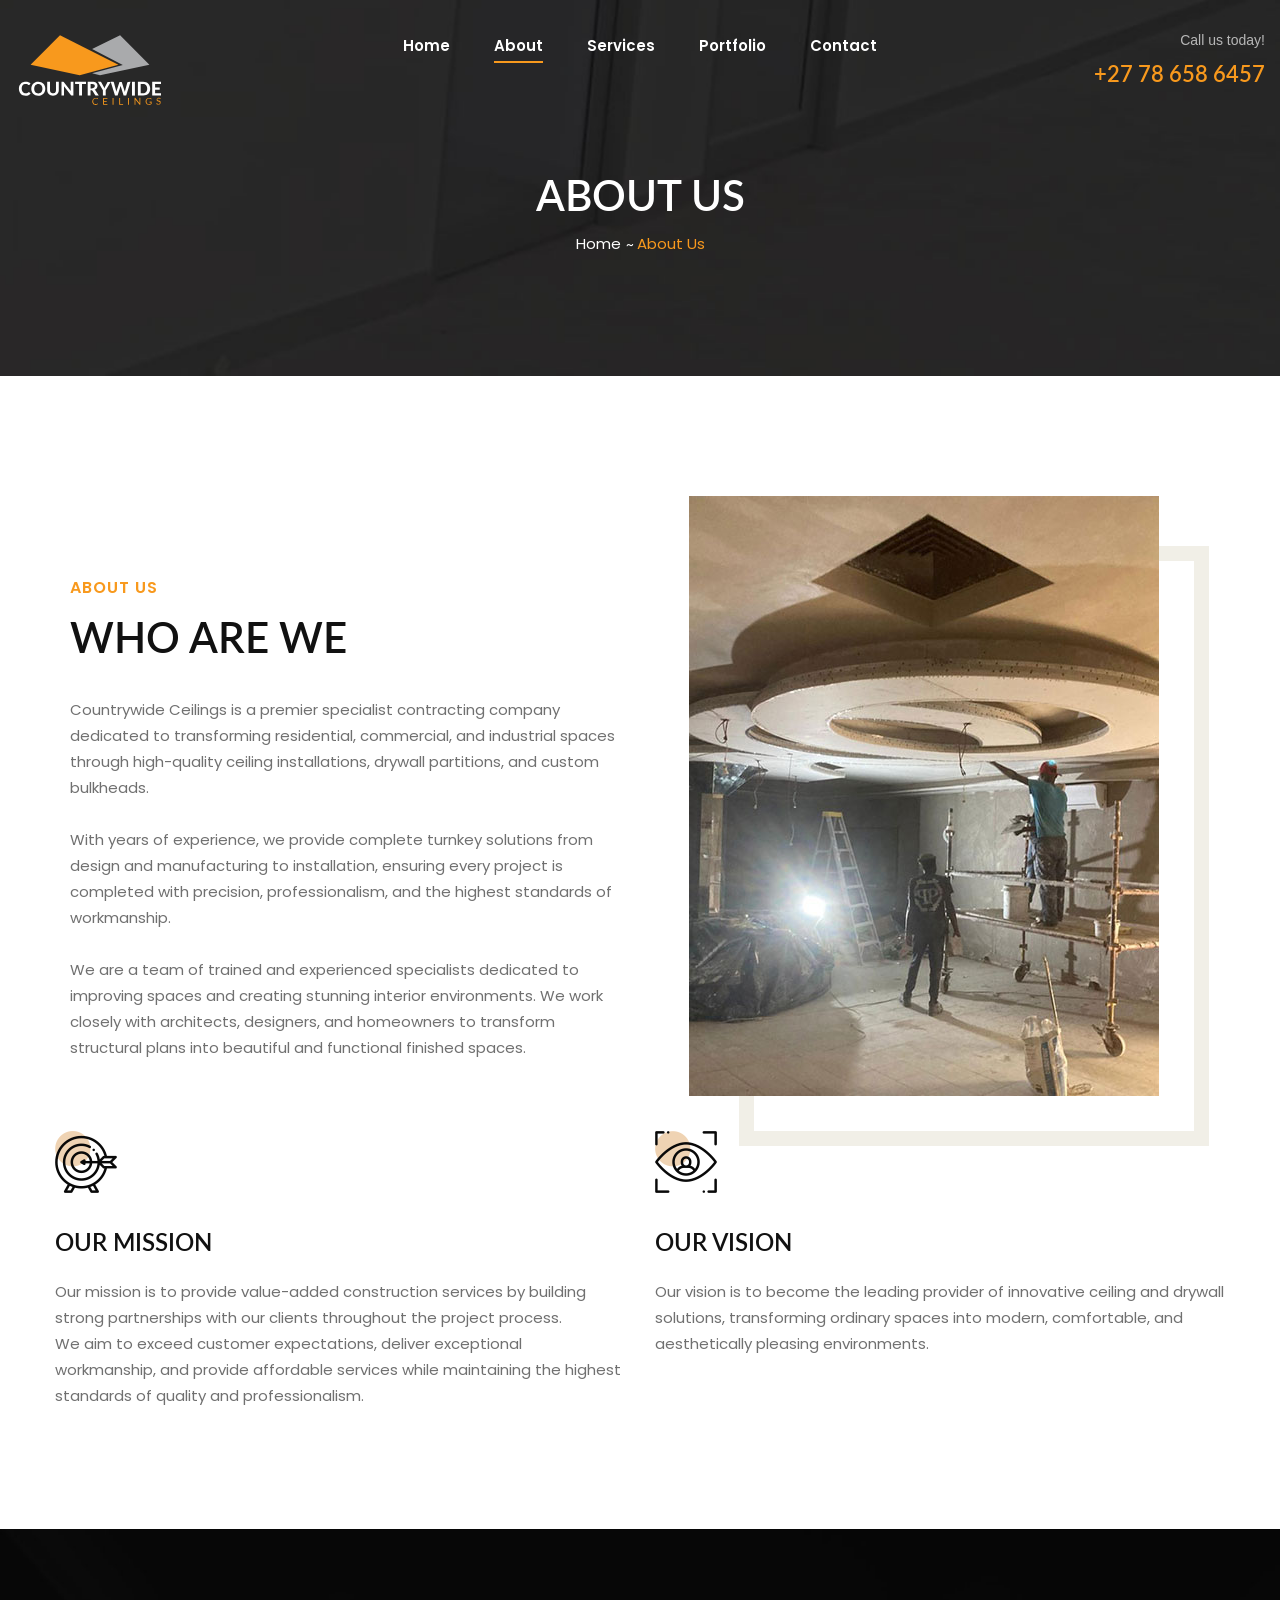
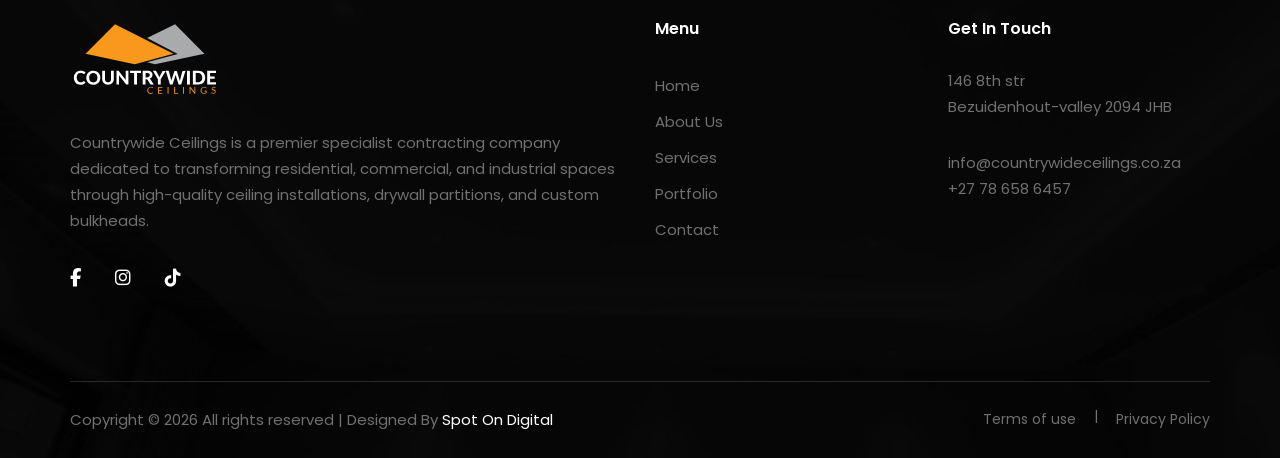
==== commit 8b45902a: "Add files via upload" ====
--- a/about.html
+++ b/about.html
@@ -203,7 +203,7 @@
                 <div class="col-md-3">
                     <div class="footer__address">
                         <h6>Get In Touch</h6>
-                        <p>193 Kitchener  <br />Kensington JHB 2094</p>
+                        <p>146 8th str  <br />Bezuidenhout-valley 2094 JHB</p> 
                         <ul>
                             <li>info@countrywideceilings.co.za</li>
                             <li>+27 78 658 6457</li>
--- a/css/style.css
+++ b/css/style.css
@@ -156,6 +156,14 @@
 	color: #fff;
 }
 
+
+.project__item video{
+width:100%;
+cursor:pointer;
+object-fit:cover;
+height:250px;
+}
+
 /* buttons */
 
 .primary-btn {
